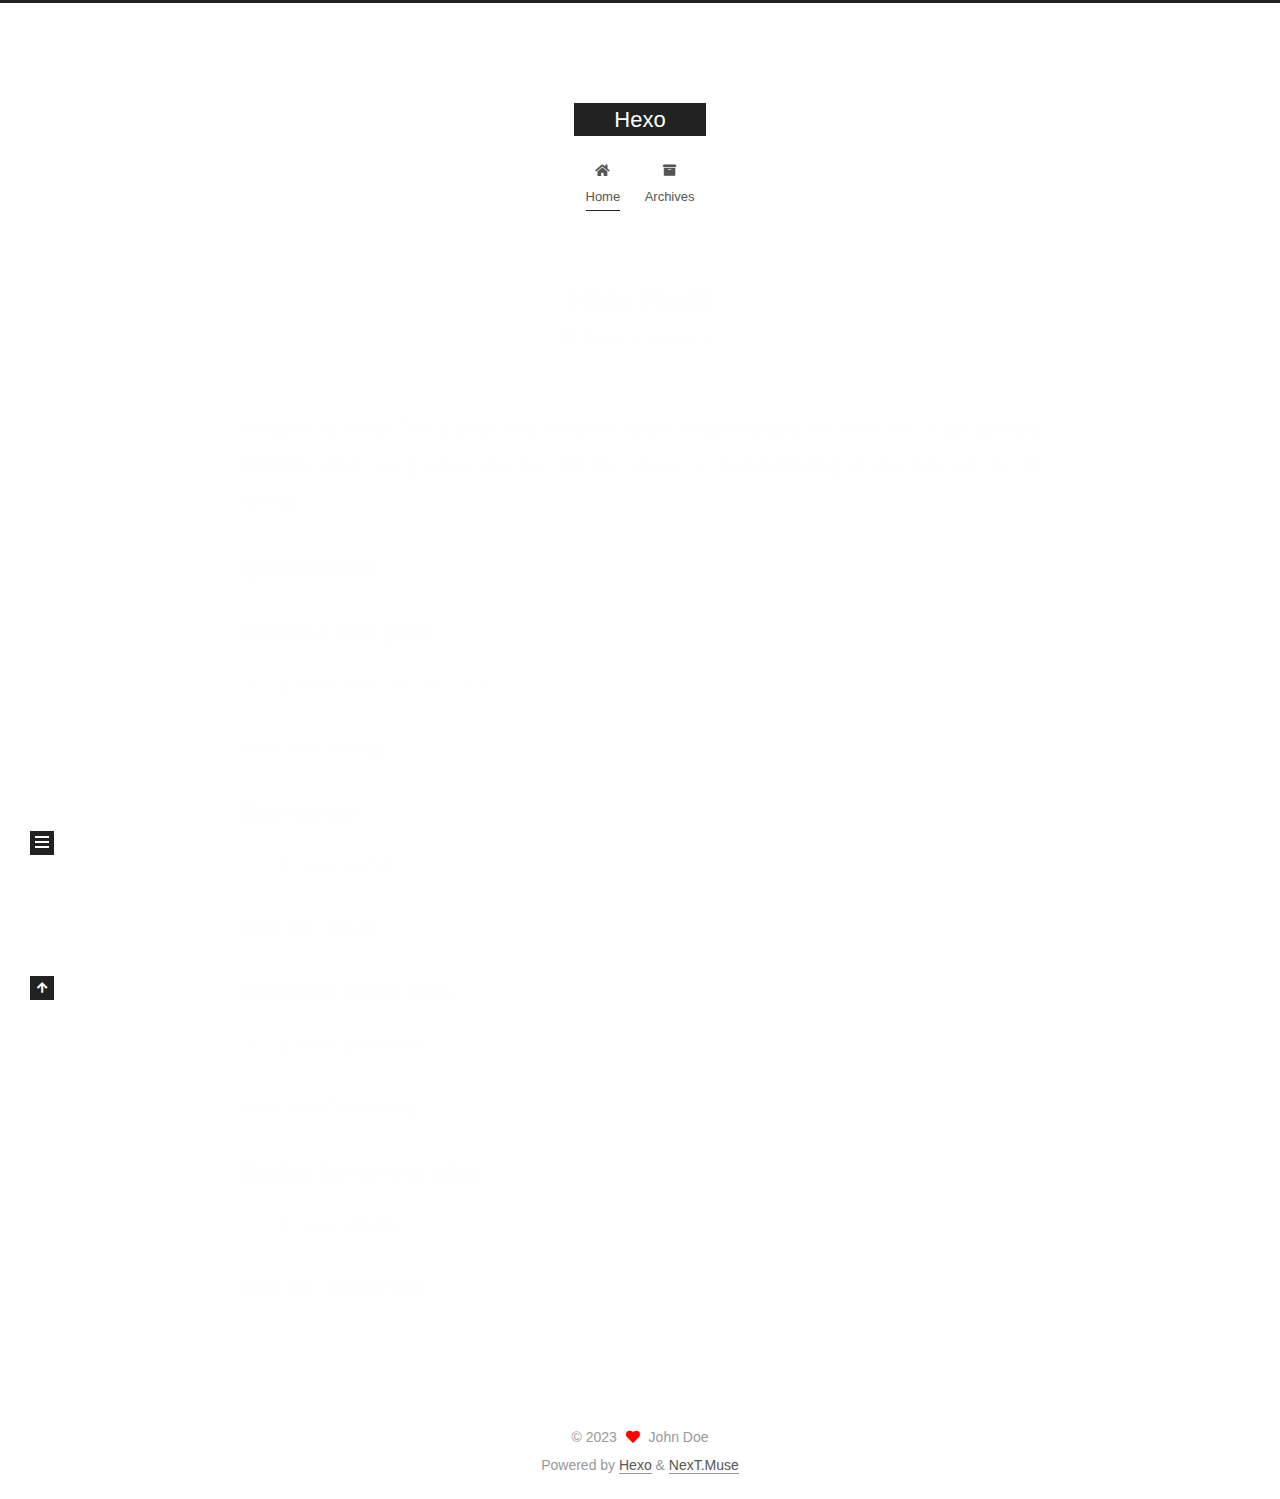
==== index.html @ 2df02759 "Site updated: 2023-06-17 12:23:32" ====
<!DOCTYPE html>
<html lang="en">
<head>
  <meta charset="UTF-8">
<meta name="viewport" content="width=device-width, initial-scale=1, maximum-scale=2">
<meta name="theme-color" content="#222">
<meta name="generator" content="Hexo 6.3.0">
  <link rel="apple-touch-icon" sizes="180x180" href="/images/apple-touch-icon-next.png">
  <link rel="icon" type="image/png" sizes="32x32" href="/images/favicon-32x32-next.png">
  <link rel="icon" type="image/png" sizes="16x16" href="/images/favicon-16x16-next.png">
  <link rel="mask-icon" href="/images/logo.svg" color="#222">

<link rel="stylesheet" href="/css/main.css">


<link rel="stylesheet" href="/lib/font-awesome/css/all.min.css">

<script id="hexo-configurations">
    var NexT = window.NexT || {};
    var CONFIG = {"hostname":"example.com","root":"/","scheme":"Muse","version":"7.8.0","exturl":false,"sidebar":{"position":"left","display":"post","padding":18,"offset":12,"onmobile":false},"copycode":{"enable":false,"show_result":false,"style":null},"back2top":{"enable":true,"sidebar":false,"scrollpercent":false},"bookmark":{"enable":false,"color":"#222","save":"auto"},"fancybox":false,"mediumzoom":false,"lazyload":false,"pangu":false,"comments":{"style":"tabs","active":null,"storage":true,"lazyload":false,"nav":null},"algolia":{"hits":{"per_page":10},"labels":{"input_placeholder":"Search for Posts","hits_empty":"We didn't find any results for the search: ${query}","hits_stats":"${hits} results found in ${time} ms"}},"localsearch":{"enable":false,"trigger":"auto","top_n_per_article":1,"unescape":false,"preload":false},"motion":{"enable":true,"async":false,"transition":{"post_block":"fadeIn","post_header":"slideDownIn","post_body":"slideDownIn","coll_header":"slideLeftIn","sidebar":"slideUpIn"}}};
  </script>

  <meta property="og:type" content="website">
<meta property="og:title" content="Hexo">
<meta property="og:url" content="http://example.com/index.html">
<meta property="og:site_name" content="Hexo">
<meta property="og:locale" content="en_US">
<meta property="article:author" content="John Doe">
<meta name="twitter:card" content="summary">

<link rel="canonical" href="http://example.com/">


<script id="page-configurations">
  // https://hexo.io/docs/variables.html
  CONFIG.page = {
    sidebar: "",
    isHome : true,
    isPost : false,
    lang   : 'en'
  };
</script>

  <title>Hexo</title>
  






  <noscript>
  <style>
  .use-motion .brand,
  .use-motion .menu-item,
  .sidebar-inner,
  .use-motion .post-block,
  .use-motion .pagination,
  .use-motion .comments,
  .use-motion .post-header,
  .use-motion .post-body,
  .use-motion .collection-header { opacity: initial; }

  .use-motion .site-title,
  .use-motion .site-subtitle {
    opacity: initial;
    top: initial;
  }

  .use-motion .logo-line-before i { left: initial; }
  .use-motion .logo-line-after i { right: initial; }
  </style>
</noscript>

</head>

<body itemscope itemtype="http://schema.org/WebPage">
  <div class="container use-motion">
    <div class="headband"></div>

    <header class="header" itemscope itemtype="http://schema.org/WPHeader">
      <div class="header-inner"><div class="site-brand-container">
  <div class="site-nav-toggle">
    <div class="toggle" aria-label="Toggle navigation bar">
      <span class="toggle-line toggle-line-first"></span>
      <span class="toggle-line toggle-line-middle"></span>
      <span class="toggle-line toggle-line-last"></span>
    </div>
  </div>

  <div class="site-meta">

    <a href="/" class="brand" rel="start">
      <span class="logo-line-before"><i></i></span>
      <h1 class="site-title">Hexo</h1>
      <span class="logo-line-after"><i></i></span>
    </a>
  </div>

  <div class="site-nav-right">
    <div class="toggle popup-trigger">
    </div>
  </div>
</div>




<nav class="site-nav">
  <ul id="menu" class="main-menu menu">
        <li class="menu-item menu-item-home">

    <a href="/" rel="section"><i class="fa fa-home fa-fw"></i>Home</a>

  </li>
        <li class="menu-item menu-item-archives">

    <a href="/archives/" rel="section"><i class="fa fa-archive fa-fw"></i>Archives</a>

  </li>
  </ul>
</nav>




</div>
    </header>

    
  <div class="back-to-top">
    <i class="fa fa-arrow-up"></i>
    <span>0%</span>
  </div>


    <main class="main">
      <div class="main-inner">
        <div class="content-wrap">
          

          <div class="content index posts-expand">
            
      
  
  
  <article itemscope itemtype="http://schema.org/Article" class="post-block" lang="en">
    <link itemprop="mainEntityOfPage" href="http://example.com/2023/06/17/hello-world/">

    <span hidden itemprop="author" itemscope itemtype="http://schema.org/Person">
      <meta itemprop="image" content="/images/avatar.gif">
      <meta itemprop="name" content="John Doe">
      <meta itemprop="description" content="">
    </span>

    <span hidden itemprop="publisher" itemscope itemtype="http://schema.org/Organization">
      <meta itemprop="name" content="Hexo">
    </span>
      <header class="post-header">
        <h2 class="post-title" itemprop="name headline">
          
            <a href="/2023/06/17/hello-world/" class="post-title-link" itemprop="url">Hello World</a>
        </h2>

        <div class="post-meta">
            <span class="post-meta-item">
              <span class="post-meta-item-icon">
                <i class="far fa-calendar"></i>
              </span>
              <span class="post-meta-item-text">Posted on</span>

              <time title="Created: 2023-06-17 09:04:02" itemprop="dateCreated datePublished" datetime="2023-06-17T09:04:02+08:00">2023-06-17</time>
            </span>

          

        </div>
      </header>

    
    
    
    <div class="post-body" itemprop="articleBody">

      
          <p>Welcome to <a target="_blank" rel="noopener" href="https://hexo.io/">Hexo</a>! This is your very first post. Check <a target="_blank" rel="noopener" href="https://hexo.io/docs/">documentation</a> for more info. If you get any problems when using Hexo, you can find the answer in <a target="_blank" rel="noopener" href="https://hexo.io/docs/troubleshooting.html">troubleshooting</a> or you can ask me on <a target="_blank" rel="noopener" href="https://github.com/hexojs/hexo/issues">GitHub</a>.</p>
<h2 id="Quick-Start"><a href="#Quick-Start" class="headerlink" title="Quick Start"></a>Quick Start</h2><h3 id="Create-a-new-post"><a href="#Create-a-new-post" class="headerlink" title="Create a new post"></a>Create a new post</h3><figure class="highlight bash"><table><tr><td class="gutter"><pre><span class="line">1</span><br></pre></td><td class="code"><pre><span class="line">$ hexo new <span class="string">&quot;My New Post&quot;</span></span><br></pre></td></tr></table></figure>

<p>More info: <a target="_blank" rel="noopener" href="https://hexo.io/docs/writing.html">Writing</a></p>
<h3 id="Run-server"><a href="#Run-server" class="headerlink" title="Run server"></a>Run server</h3><figure class="highlight bash"><table><tr><td class="gutter"><pre><span class="line">1</span><br></pre></td><td class="code"><pre><span class="line">$ hexo server</span><br></pre></td></tr></table></figure>

<p>More info: <a target="_blank" rel="noopener" href="https://hexo.io/docs/server.html">Server</a></p>
<h3 id="Generate-static-files"><a href="#Generate-static-files" class="headerlink" title="Generate static files"></a>Generate static files</h3><figure class="highlight bash"><table><tr><td class="gutter"><pre><span class="line">1</span><br></pre></td><td class="code"><pre><span class="line">$ hexo generate</span><br></pre></td></tr></table></figure>

<p>More info: <a target="_blank" rel="noopener" href="https://hexo.io/docs/generating.html">Generating</a></p>
<h3 id="Deploy-to-remote-sites"><a href="#Deploy-to-remote-sites" class="headerlink" title="Deploy to remote sites"></a>Deploy to remote sites</h3><figure class="highlight bash"><table><tr><td class="gutter"><pre><span class="line">1</span><br></pre></td><td class="code"><pre><span class="line">$ hexo deploy</span><br></pre></td></tr></table></figure>

<p>More info: <a target="_blank" rel="noopener" href="https://hexo.io/docs/one-command-deployment.html">Deployment</a></p>

      
    </div>

    
    
    
      <footer class="post-footer">
        <div class="post-eof"></div>
      </footer>
  </article>
  
  
  


  



          </div>
          

<script>
  window.addEventListener('tabs:register', () => {
    let { activeClass } = CONFIG.comments;
    if (CONFIG.comments.storage) {
      activeClass = localStorage.getItem('comments_active') || activeClass;
    }
    if (activeClass) {
      let activeTab = document.querySelector(`a[href="#comment-${activeClass}"]`);
      if (activeTab) {
        activeTab.click();
      }
    }
  });
  if (CONFIG.comments.storage) {
    window.addEventListener('tabs:click', event => {
      if (!event.target.matches('.tabs-comment .tab-content .tab-pane')) return;
      let commentClass = event.target.classList[1];
      localStorage.setItem('comments_active', commentClass);
    });
  }
</script>

        </div>
          
  
  <div class="toggle sidebar-toggle">
    <span class="toggle-line toggle-line-first"></span>
    <span class="toggle-line toggle-line-middle"></span>
    <span class="toggle-line toggle-line-last"></span>
  </div>

  <aside class="sidebar">
    <div class="sidebar-inner">

      <ul class="sidebar-nav motion-element">
        <li class="sidebar-nav-toc">
          Table of Contents
        </li>
        <li class="sidebar-nav-overview">
          Overview
        </li>
      </ul>

      <!--noindex-->
      <div class="post-toc-wrap sidebar-panel">
      </div>
      <!--/noindex-->

      <div class="site-overview-wrap sidebar-panel">
        <div class="site-author motion-element" itemprop="author" itemscope itemtype="http://schema.org/Person">
  <p class="site-author-name" itemprop="name">John Doe</p>
  <div class="site-description" itemprop="description"></div>
</div>
<div class="site-state-wrap motion-element">
  <nav class="site-state">
      <div class="site-state-item site-state-posts">
          <a href="/archives/">
        
          <span class="site-state-item-count">1</span>
          <span class="site-state-item-name">posts</span>
        </a>
      </div>
  </nav>
</div>



      </div>

    </div>
  </aside>
  <div id="sidebar-dimmer"></div>


      </div>
    </main>

    <footer class="footer">
      <div class="footer-inner">
        

        

<div class="copyright">
  
  &copy; 
  <span itemprop="copyrightYear">2023</span>
  <span class="with-love">
    <i class="fa fa-heart"></i>
  </span>
  <span class="author" itemprop="copyrightHolder">John Doe</span>
</div>
  <div class="powered-by">Powered by <a href="https://hexo.io/" class="theme-link" rel="noopener" target="_blank">Hexo</a> & <a href="https://muse.theme-next.org/" class="theme-link" rel="noopener" target="_blank">NexT.Muse</a>
  </div>

        








      </div>
    </footer>
  </div>

  
  <script src="/lib/anime.min.js"></script>
  <script src="/lib/velocity/velocity.min.js"></script>
  <script src="/lib/velocity/velocity.ui.min.js"></script>

<script src="/js/utils.js"></script>

<script src="/js/motion.js"></script>


<script src="/js/schemes/muse.js"></script>


<script src="/js/next-boot.js"></script>




  















  

  

</body>
</html>
---- css/main.css ----
:root {
  --body-bg-color: #fff;
  --content-bg-color: #fff;
  --card-bg-color: #f5f5f5;
  --text-color: #555;
  --blockquote-color: #666;
  --link-color: #555;
  --link-hover-color: #222;
  --brand-color: #fff;
  --brand-hover-color: #fff;
  --table-row-odd-bg-color: #f9f9f9;
  --table-row-hover-bg-color: #f5f5f5;
  --menu-item-bg-color: #f5f5f5;
  --btn-default-bg: #222;
  --btn-default-color: #fff;
  --btn-default-border-color: #222;
  --btn-default-hover-bg: #fff;
  --btn-default-hover-color: #222;
  --btn-default-hover-border-color: #222;
}
html {
  line-height: 1.15; /* 1 */
  -webkit-text-size-adjust: 100%; /* 2 */
}
body {
  margin: 0;
}
main {
  display: block;
}
h1 {
  font-size: 2em;
  margin: 0.67em 0;
}
hr {
  box-sizing: content-box; /* 1 */
  height: 0; /* 1 */
  overflow: visible; /* 2 */
}
pre {
  font-family: monospace, monospace; /* 1 */
  font-size: 1em; /* 2 */
}
a {
  background: transparent;
}
abbr[title] {
  border-bottom: none; /* 1 */
  text-decoration: underline; /* 2 */
  text-decoration: underline dotted; /* 2 */
}
b,
strong {
  font-weight: bolder;
}
code,
kbd,
samp {
  font-family: monospace, monospace; /* 1 */
  font-size: 1em; /* 2 */
}
small {
  font-size: 80%;
}
sub,
sup {
  font-size: 75%;
  line-height: 0;
  position: relative;
  vertical-align: baseline;
}
sub {
  bottom: -0.25em;
}
sup {
  top: -0.5em;
}
img {
  border-style: none;
}
button,
input,
optgroup,
select,
textarea {
  font-family: inherit; /* 1 */
  font-size: 100%; /* 1 */
  line-height: 1.15; /* 1 */
  margin: 0; /* 2 */
}
button,
input {
/* 1 */
  overflow: visible;
}
button,
select {
/* 1 */
  text-transform: none;
}
button,
[type='button'],
[type='reset'],
[type='submit'] {
  -webkit-appearance: button;
}
button::-moz-focus-inner,
[type='button']::-moz-focus-inner,
[type='reset']::-moz-focus-inner,
[type='submit']::-moz-focus-inner {
  border-style: none;
  padding: 0;
}
button:-moz-focusring,
[type='button']:-moz-focusring,
[type='reset']:-moz-focusring,
[type='submit']:-moz-focusring {
  outline: 1px dotted ButtonText;
}
fieldset {
  padding: 0.35em 0.75em 0.625em;
}
legend {
  box-sizing: border-box; /* 1 */
  color: inherit; /* 2 */
  display: table; /* 1 */
  max-width: 100%; /* 1 */
  padding: 0; /* 3 */
  white-space: normal; /* 1 */
}
progress {
  vertical-align: baseline;
}
textarea {
  overflow: auto;
}
[type='checkbox'],
[type='radio'] {
  box-sizing: border-box; /* 1 */
  padding: 0; /* 2 */
}
[type='number']::-webkit-inner-spin-button,
[type='number']::-webkit-outer-spin-button {
  height: auto;
}
[type='search'] {
  outline-offset: -2px; /* 2 */
  -webkit-appearance: textfield; /* 1 */
}
[type='search']::-webkit-search-decoration {
  -webkit-appearance: none;
}
::-webkit-file-upload-button {
  font: inherit; /* 2 */
  -webkit-appearance: button; /* 1 */
}
details {
  display: block;
}
summary {
  display: list-item;
}
template {
  display: none;
}
[hidden] {
  display: none;
}
::selection {
  background: #262a30;
  color: #eee;
}
html,
body {
  height: 100%;
}
body {
  background: var(--body-bg-color);
  color: var(--text-color);
  font-family: 'Lato', "PingFang SC", "Microsoft YaHei", sans-serif;
  font-size: 1em;
  line-height: 2;
}
@media (max-width: 991px) {
  body {
    padding-left: 0 !important;
    padding-right: 0 !important;
  }
}
h1,
h2,
h3,
h4,
h5,
h6 {
  font-family: 'Lato', "PingFang SC", "Microsoft YaHei", sans-serif;
  font-weight: bold;
  line-height: 1.5;
  margin: 20px 0 15px;
}
h1 {
  font-size: 1.5em;
}
h2 {
  font-size: 1.375em;
}
h3 {
  font-size: 1.25em;
}
h4 {
  font-size: 1.125em;
}
h5 {
  font-size: 1em;
}
h6 {
  font-size: 0.875em;
}
p {
  margin: 0 0 20px 0;
}
a,
span.exturl {
  border-bottom: 1px solid #999;
  color: var(--link-color);
  outline: 0;
  text-decoration: none;
  overflow-wrap: break-word;
  word-wrap: break-word;
  cursor: pointer;
}
a:hover,
span.exturl:hover {
  border-bottom-color: var(--link-hover-color);
  color: var(--link-hover-color);
}
iframe,
img,
video {
  display: block;
  margin-left: auto;
  margin-right: auto;
  max-width: 100%;
}
hr {
  background-image: repeating-linear-gradient(-45deg, #ddd, #ddd 4px, transparent 4px, transparent 8px);
  border: 0;
  height: 3px;
  margin: 40px 0;
}
blockquote {
  border-left: 4px solid #ddd;
  color: var(--blockquote-color);
  margin: 0;
  padding: 0 15px;
}
blockquote cite::before {
  content: '-';
  padding: 0 5px;
}
dt {
  font-weight: bold;
}
dd {
  margin: 0;
  padding: 0;
}
kbd {
  background-color: #f5f5f5;
  background-image: linear-gradient(#eee, #fff, #eee);
  border: 1px solid #ccc;
  border-radius: 0.2em;
  box-shadow: 0.1em 0.1em 0.2em rgba(0,0,0,0.1);
  color: #555;
  font-family: inherit;
  padding: 0.1em 0.3em;
  white-space: nowrap;
}
.table-container {
  overflow: auto;
}
table {
  border-collapse: collapse;
  border-spacing: 0;
  font-size: 0.875em;
  margin: 0 0 20px 0;
  width: 100%;
}
tbody tr:nth-of-type(odd) {
  background: var(--table-row-odd-bg-color);
}
tbody tr:hover {
  background: var(--table-row-hover-bg-color);
}
caption,
th,
td {
  font-weight: normal;
  padding: 8px;
  vertical-align: middle;
}
th,
td {
  border: 1px solid #ddd;
  border-bottom: 3px solid #ddd;
}
th {
  font-weight: 700;
  padding-bottom: 10px;
}
td {
  border-bottom-width: 1px;
}
.btn {
  background: var(--btn-default-bg);
  border: 2px solid var(--btn-default-border-color);
  border-radius: 0;
  color: var(--btn-default-color);
  display: inline-block;
  font-size: 0.875em;
  line-height: 2;
  padding: 0 20px;
  text-decoration: none;
  transition-property: background-color;
  transition-delay: 0s;
  transition-duration: 0.2s;
  transition-timing-function: ease-in-out;
}
.btn:hover {
  background: var(--btn-default-hover-bg);
  border-color: var(--btn-default-hover-border-color);
  color: var(--btn-default-hover-color);
}
.btn + .btn {
  margin: 0 0 8px 8px;
}
.btn .fa-fw {
  text-align: left;
  width: 1.285714285714286em;
}
.toggle {
  line-height: 0;
}
.toggle .toggle-line {
  background: #fff;
  display: inline-block;
  height: 2px;
  left: 0;
  position: relative;
  top: 0;
  transition: all 0.4s;
  vertical-align: top;
  width: 100%;
}
.toggle .toggle-line:not(:first-child) {
  margin-top: 3px;
}
.toggle.toggle-arrow .toggle-line-first {
  left: 50%;
  top: 2px;
  transform: rotate(45deg);
  width: 50%;
}
.toggle.toggle-arrow .toggle-line-middle {
  left: 2px;
  width: 90%;
}
.toggle.toggle-arrow .toggle-line-last {
  left: 50%;
  top: -2px;
  transform: rotate(-45deg);
  width: 50%;
}
.toggle.toggle-close .toggle-line-first {
  transform: rotate(-45deg);
  top: 5px;
}
.toggle.toggle-close .toggle-line-middle {
  opacity: 0;
}
.toggle.toggle-close .toggle-line-last {
  transform: rotate(45deg);
  top: -5px;
}
.highlight,
pre {
  background: #f7f7f7;
  color: #4d4d4c;
  line-height: 1.6;
  margin: 0 auto 20px;
}
pre,
code {
  font-family: consolas, Menlo, monospace, "PingFang SC", "Microsoft YaHei";
}
code {
  background: #eee;
  border-radius: 3px;
  color: #555;
  padding: 2px 4px;
  overflow-wrap: break-word;
  word-wrap: break-word;
}
.highlight *::selection {
  background: #d6d6d6;
}
.highlight pre {
  border: 0;
  margin: 0;
  padding: 10px 0;
}
.highlight table {
  border: 0;
  margin: 0;
  width: auto;
}
.highlight td {
  border: 0;
  padding: 0;
}
.highlight figcaption {
  background: #eff2f3;
  color: #4d4d4c;
  display: flex;
  font-size: 0.875em;
  justify-content: space-between;
  line-height: 1.2;
  padding: 0.5em;
}
.highlight figcaption a {
  color: #4d4d4c;
}
.highlight figcaption a:hover {
  border-bottom-color: #4d4d4c;
}
.highlight .gutter {
  -moz-user-select: none;
  -ms-user-select: none;
  -webkit-user-select: none;
  user-select: none;
}
.highlight .gutter pre {
  background: #eff2f3;
  color: #869194;
  padding-left: 10px;
  padding-right: 10px;
  text-align: right;
}
.highlight .code pre {
  background: #f7f7f7;
  padding-left: 10px;
  width: 100%;
}
.gist table {
  width: auto;
}
.gist table td {
  border: 0;
}
pre {
  overflow: auto;
  padding: 10px;
}
pre code {
  background: none;
  color: #4d4d4c;
  font-size: 0.875em;
  padding: 0;
  text-shadow: none;
}
pre .deletion {
  background: #fdd;
}
pre .addition {
  background: #dfd;
}
pre .meta {
  color: #eab700;
  -moz-user-select: none;
  -ms-user-select: none;
  -webkit-user-select: none;
  user-select: none;
}
pre .comment {
  color: #8e908c;
}
pre .variable,
pre .attribute,
pre .tag,
pre .name,
pre .regexp,
pre .ruby .constant,
pre .xml .tag .title,
pre .xml .pi,
pre .xml .doctype,
pre .html .doctype,
pre .css .id,
pre .css .class,
pre .css .pseudo {
  color: #c82829;
}
pre .number,
pre .preprocessor,
pre .built_in,
pre .builtin-name,
pre .literal,
pre .params,
pre .constant,
pre .command {
  color: #f5871f;
}
pre .ruby .class .title,
pre .css .rules .attribute,
pre .string,
pre .symbol,
pre .value,
pre .inheritance,
pre .header,
pre .ruby .symbol,
pre .xml .cdata,
pre .special,
pre .formula {
  color: #718c00;
}
pre .title,
pre .css .hexcolor {
  color: #3e999f;
}
pre .function,
pre .python .decorator,
pre .python .title,
pre .ruby .function .title,
pre .ruby .title .keyword,
pre .perl .sub,
pre .javascript .title,
pre .coffeescript .title {
  color: #4271ae;
}
pre .keyword,
pre .javascript .function {
  color: #8959a8;
}
.blockquote-center {
  border-left: none;
  margin: 40px 0;
  padding: 0;
  position: relative;
  text-align: center;
}
.blockquote-center .fa {
  display: block;
  opacity: 0.6;
  position: absolute;
  width: 100%;
}
.blockquote-center .fa-quote-left {
  border-top: 1px solid #ccc;
  text-align: left;
  top: -20px;
}
.blockquote-center .fa-quote-right {
  border-bottom: 1px solid #ccc;
  text-align: right;
  bottom: -20px;
}
.blockquote-center p,
.blockquote-center div {
  text-align: center;
}
.post-body .group-picture img {
  margin: 0 auto;
  padding: 0 3px;
}
.group-picture-row {
  margin-bottom: 6px;
  overflow: hidden;
}
.group-picture-column {
  float: left;
  margin-bottom: 10px;
}
.post-body .label {
  color: #555;
  display: inline;
  padding: 0 2px;
}
.post-body .label.default {
  background: #f0f0f0;
}
.post-body .label.primary {
  background: #efe6f7;
}
.post-body .label.info {
  background: #e5f2f8;
}
.post-body .label.success {
  background: #e7f4e9;
}
.post-body .label.warning {
  background: #fcf6e1;
}
.post-body .label.danger {
  background: #fae8eb;
}
.post-body .tabs {
  margin-bottom: 20px;
}
.post-body .tabs,
.tabs-comment {
  display: block;
  padding-top: 10px;
  position: relative;
}
.post-body .tabs ul.nav-tabs,
.tabs-comment ul.nav-tabs {
  display: flex;
  flex-wrap: wrap;
  margin: 0;
  margin-bottom: -1px;
  padding: 0;
}
@media (max-width: 413px) {
  .post-body .tabs ul.nav-tabs,
  .tabs-comment ul.nav-tabs {
    display: block;
    margin-bottom: 5px;
  }
}
.post-body .tabs ul.nav-tabs li.tab,
.tabs-comment ul.nav-tabs li.tab {
  border-bottom: 1px solid #ddd;
  border-left: 1px solid transparent;
  border-right: 1px solid transparent;
  border-top: 3px solid transparent;
  flex-grow: 1;
  list-style-type: none;
  border-radius: 0 0 0 0;
}
@media (max-width: 413px) {
  .post-body .tabs ul.nav-tabs li.tab,
  .tabs-comment ul.nav-tabs li.tab {
    border-bottom: 1px solid transparent;
    border-left: 3px solid transparent;
    border-right: 1px solid transparent;
    border-top: 1px solid transparent;
  }
}
@media (max-width: 413px) {
  .post-body .tabs ul.nav-tabs li.tab,
  .tabs-comment ul.nav-tabs li.tab {
    border-radius: 0;
  }
}
.post-body .tabs ul.nav-tabs li.tab a,
.tabs-comment ul.nav-tabs li.tab a {
  border-bottom: initial;
  display: block;
  line-height: 1.8;
  outline: 0;
  padding: 0.25em 0.75em;
  text-align: center;
  transition-delay: 0s;
  transition-duration: 0.2s;
  transition-timing-function: ease-out;
}
.post-body .tabs ul.nav-tabs li.tab a i,
.tabs-comment ul.nav-tabs li.tab a i {
  width: 1.285714285714286em;
}
.post-body .tabs ul.nav-tabs li.tab.active,
.tabs-comment ul.nav-tabs li.tab.active {
  border-bottom: 1px solid transparent;
  border-left: 1px solid #ddd;
  border-right: 1px solid #ddd;
  border-top: 3px solid #fc6423;
}
@media (max-width: 413px) {
  .post-body .tabs ul.nav-tabs li.tab.active,
  .tabs-comment ul.nav-tabs li.tab.active {
    border-bottom: 1px solid #ddd;
    border-left: 3px solid #fc6423;
    border-right: 1px solid #ddd;
    border-top: 1px solid #ddd;
  }
}
.post-body .tabs ul.nav-tabs li.tab.active a,
.tabs-comment ul.nav-tabs li.tab.active a {
  color: var(--link-color);
  cursor: default;
}
.post-body .tabs .tab-content .tab-pane,
.tabs-comment .tab-content .tab-pane {
  border: 1px solid #ddd;
  border-top: 0;
  padding: 20px 20px 0 20px;
  border-radius: 0;
}
.post-body .tabs .tab-content .tab-pane:not(.active),
.tabs-comment .tab-content .tab-pane:not(.active) {
  display: none;
}
.post-body .tabs .tab-content .tab-pane.active,
.tabs-comment .tab-content .tab-pane.active {
  display: block;
}
.post-body .tabs .tab-content .tab-pane.active:nth-of-type(1),
.tabs-comment .tab-content .tab-pane.active:nth-of-type(1) {
  border-radius: 0 0 0 0;
}
@media (max-width: 413px) {
  .post-body .tabs .tab-content .tab-pane.active:nth-of-type(1),
  .tabs-comment .tab-content .tab-pane.active:nth-of-type(1) {
    border-radius: 0;
  }
}
.post-body .note {
  border-radius: 3px;
  margin-bottom: 20px;
  padding: 1em;
  position: relative;
  border: 1px solid #eee;
  border-left-width: 5px;
}
.post-body .note h2,
.post-body .note h3,
.post-body .note h4,
.post-body .note h5,
.post-body .note h6 {
  margin-top: 0;
  border-bottom: initial;
  margin-bottom: 0;
  padding-top: 0;
}
.post-body .note p:first-child,
.post-body .note ul:first-child,
.post-body .note ol:first-child,
.post-body .note table:first-child,
.post-body .note pre:first-child,
.post-body .note blockquote:first-child,
.post-body .note img:first-child {
  margin-top: 0;
}
.post-body .note p:last-child,
.post-body .note ul:last-child,
.post-body .note ol:last-child,
.post-body .note table:last-child,
.post-body .note pre:last-child,
.post-body .note blockquote:last-child,
.post-body .note img:last-child {
  margin-bottom: 0;
}
.post-body .note.default {
  border-left-color: #777;
}
.post-body .note.default h2,
.post-body .note.default h3,
.post-body .note.default h4,
.post-body .note.default h5,
.post-body .note.default h6 {
  color: #777;
}
.post-body .note.primary {
  border-left-color: #6f42c1;
}
.post-body .note.primary h2,
.post-body .note.primary h3,
.post-body .note.primary h4,
.post-body .note.primary h5,
.post-body .note.primary h6 {
  color: #6f42c1;
}
.post-body .note.info {
  border-left-color: #428bca;
}
.post-body .note.info h2,
.post-body .note.info h3,
.post-body .note.info h4,
.post-body .note.info h5,
.post-body .note.info h6 {
  color: #428bca;
}
.post-body .note.success {
  border-left-color: #5cb85c;
}
.post-body .note.success h2,
.post-body .note.success h3,
.post-body .note.success h4,
.post-body .note.success h5,
.post-body .note.success h6 {
  color: #5cb85c;
}
.post-body .note.warning {
  border-left-color: #f0ad4e;
}
.post-body .note.warning h2,
.post-body .note.warning h3,
.post-body .note.warning h4,
.post-body .note.warning h5,
.post-body .note.warning h6 {
  color: #f0ad4e;
}
.post-body .note.danger {
  border-left-color: #d9534f;
}
.post-body .note.danger h2,
.post-body .note.danger h3,
.post-body .note.danger h4,
.post-body .note.danger h5,
.post-body .note.danger h6 {
  color: #d9534f;
}
.pagination .prev,
.pagination .next,
.pagination .page-number,
.pagination .space {
  display: inline-block;
  margin: 0 10px;
  padding: 0 11px;
  position: relative;
  top: -1px;
}
@media (max-width: 767px) {
  .pagination .prev,
  .pagination .next,
  .pagination .page-number,
  .pagination .space {
    margin: 0 5px;
  }
}
.pagination {
  border-top: 1px solid #eee;
  margin: 120px 0 0;
  text-align: center;
}
.pagination .prev,
.pagination .next,
.pagination .page-number {
  border-bottom: 0;
  border-top: 1px solid #eee;
  transition-property: border-color;
  transition-delay: 0s;
  transition-duration: 0.2s;
  transition-timing-function: ease-in-out;
}
.pagination .prev:hover,
.pagination .next:hover,
.pagination .page-number:hover {
  border-top-color: #222;
}
.pagination .space {
  margin: 0;
  padding: 0;
}
.pagination .prev {
  margin-left: 0;
}
.pagination .next {
  margin-right: 0;
}
.pagination .page-number.current {
  background: #ccc;
  border-top-color: #ccc;
  color: #fff;
}
@media (max-width: 767px) {
  .pagination {
    border-top: none;
  }
  .pagination .prev,
  .pagination .next,
  .pagination .page-number {
    border-bottom: 1px solid #eee;
    border-top: 0;
    margin-bottom: 10px;
    padding: 0 10px;
  }
  .pagination .prev:hover,
  .pagination .next:hover,
  .pagination .page-number:hover {
    border-bottom-color: #222;
  }
}
.comments {
  margin-top: 60px;
  overflow: hidden;
}
.comment-button-group {
  display: flex;
  flex-wrap: wrap-reverse;
  justify-content: center;
  margin: 1em 0;
}
.comment-button-group .comment-button {
  margin: 0.1em 0.2em;
}
.comment-button-group .comment-button.active {
  background: var(--btn-default-hover-bg);
  border-color: var(--btn-default-hover-border-color);
  color: var(--btn-default-hover-color);
}
.comment-position {
  display: none;
}
.comment-position.active {
  display: block;
}
.tabs-comment {
  background: var(--content-bg-color);
  margin-top: 4em;
  padding-top: 0;
}
.tabs-comment .comments {
  border: 0;
  box-shadow: none;
  margin-top: 0;
  padding-top: 0;
}
.container {
  min-height: 100%;
  position: relative;
}
.main-inner {
  margin: 0 auto;
  width: 700px;
}
@media (min-width: 1200px) {
  .main-inner {
    width: 800px;
  }
}
@media (min-width: 1600px) {
  .main-inner {
    width: 900px;
  }
}
@media (max-width: 767px) {
  .content-wrap {
    padding: 0 20px;
  }
}
.header {
  background: transparent;
}
.header-inner {
  margin: 0 auto;
  width: 700px;
}
@media (min-width: 1200px) {
  .header-inner {
    width: 800px;
  }
}
@media (min-width: 1600px) {
  .header-inner {
    width: 900px;
  }
}
.site-brand-container {
  display: flex;
  flex-shrink: 0;
  padding: 0 10px;
}
.headband {
  background: #222;
  height: 3px;
}
.site-meta {
  flex-grow: 1;
  text-align: center;
}
@media (max-width: 767px) {
  .site-meta {
    text-align: center;
  }
}
.brand {
  border-bottom: none;
  color: var(--brand-color);
  display: inline-block;
  line-height: 1.375em;
  padding: 0 40px;
  position: relative;
}
.brand:hover {
  color: var(--brand-hover-color);
}
.site-title {
  font-family: 'Lato', "PingFang SC", "Microsoft YaHei", sans-serif;
  font-size: 1.375em;
  font-weight: normal;
  margin: 0;
}
.site-subtitle {
  color: #999;
  font-size: 0.8125em;
  margin: 10px 0;
}
.use-motion .brand {
  opacity: 0;
}
.use-motion .site-title,
.use-motion .site-subtitle,
.use-motion .custom-logo-image {
  opacity: 0;
  position: relative;
  top: -10px;
}
.site-nav-toggle,
.site-nav-right {
  display: none;
}
@media (max-width: 767px) {
  .site-nav-toggle,
  .site-nav-right {
    display: flex;
    flex-direction: column;
    justify-content: center;
  }
}
.site-nav-toggle .toggle,
.site-nav-right .toggle {
  color: var(--text-color);
  padding: 10px;
  width: 22px;
}
.site-nav-toggle .toggle .toggle-line,
.site-nav-right .toggle .toggle-line {
  background: var(--text-color);
  border-radius: 1px;
}
.site-nav {
  display: block;
}
@media (max-width: 767px) {
  .site-nav {
    clear: both;
    display: none;
  }
}
.site-nav.site-nav-on {
  display: block;
}
.menu {
  margin-top: 20px;
  padding-left: 0;
  text-align: center;
}
.menu-item {
  display: inline-block;
  list-style: none;
  margin: 0 10px;
}
@media (max-width: 767px) {
  .menu-item {
    display: block;
    margin-top: 10px;
  }
  .menu-item.menu-item-search {
    display: none;
  }
}
.menu-item a,
.menu-item span.exturl {
  border-bottom: 0;
  display: block;
  font-size: 0.8125em;
  transition-property: border-color;
  transition-delay: 0s;
  transition-duration: 0.2s;
  transition-timing-function: ease-in-out;
}
@media (hover: none) {
  .menu-item a:hover,
  .menu-item span.exturl:hover {
    border-bottom-color: transparent !important;
  }
}
.menu-item .fa,
.menu-item .fab,
.menu-item .far,
.menu-item .fas {
  margin-right: 8px;
}
.menu-item .badge {
  display: inline-block;
  font-weight: bold;
  line-height: 1;
  margin-left: 0.35em;
  margin-top: 0.35em;
  text-align: center;
  white-space: nowrap;
}
@media (max-width: 767px) {
  .menu-item .badge {
    float: right;
    margin-left: 0;
  }
}
.menu-item-active a,
.menu .menu-item a:hover,
.menu .menu-item span.exturl:hover {
  background: var(--menu-item-bg-color);
}
.use-motion .menu-item {
  opacity: 0;
}
.sidebar {
  background: #222;
  bottom: 0;
  box-shadow: inset 0 2px 6px #000;
  position: fixed;
  top: 0;
}
@media (max-width: 991px) {
  .sidebar {
    display: none;
  }
}
.sidebar-inner {
  color: #999;
  padding: 18px 10px;
  text-align: center;
}
.cc-license {
  margin-top: 10px;
  text-align: center;
}
.cc-license .cc-opacity {
  border-bottom: none;
  opacity: 0.7;
}
.cc-license .cc-opacity:hover {
  opacity: 0.9;
}
.cc-license img {
  display: inline-block;
}
.site-author-image {
  border: 2px solid #333;
  display: block;
  margin: 0 auto;
  max-width: 96px;
  padding: 2px;
}
.site-author-name {
  color: #f5f5f5;
  font-weight: normal;
  margin: 5px 0 0;
  text-align: center;
}
.site-description {
  color: #999;
  font-size: 1em;
  margin-top: 5px;
  text-align: center;
}
.links-of-author {
  margin-top: 15px;
}
.links-of-author a,
.links-of-author span.exturl {
  border-bottom-color: #555;
  display: inline-block;
  font-size: 0.8125em;
  margin-bottom: 10px;
  margin-right: 10px;
  vertical-align: middle;
}
.links-of-author a::before,
.links-of-author span.exturl::before {
  background: #ffff59;
  border-radius: 50%;
  content: ' ';
  display: inline-block;
  height: 4px;
  margin-right: 3px;
  vertical-align: middle;
  width: 4px;
}
.sidebar-button {
  margin-top: 15px;
}
.sidebar-button a {
  border: 1px solid #fc6423;
  border-radius: 4px;
  color: #fc6423;
  display: inline-block;
  padding: 0 15px;
}
.sidebar-button a .fa,
.sidebar-button a .fab,
.sidebar-button a .far,
.sidebar-button a .fas {
  margin-right: 5px;
}
.sidebar-button a:hover {
  background: #fc6423;
  border: 1px solid #fc6423;
  color: #fff;
}
.sidebar-button a:hover .fa,
.sidebar-button a:hover .fab,
.sidebar-button a:hover .far,
.sidebar-button a:hover .fas {
  color: #fff;
}
.links-of-blogroll {
  font-size: 0.8125em;
  margin-top: 10px;
}
.links-of-blogroll-title {
  font-size: 0.875em;
  font-weight: 600;
  margin-top: 0;
}
.links-of-blogroll-list {
  list-style: none;
  margin: 0;
  padding: 0;
}
#sidebar-dimmer {
  display: none;
}
@media (max-width: 767px) {
  #sidebar-dimmer {
    background: #000;
    display: block;
    height: 100%;
    left: 100%;
    opacity: 0;
    position: fixed;
    top: 0;
    width: 100%;
    z-index: 1100;
  }
  .sidebar-active + #sidebar-dimmer {
    opacity: 0.7;
    transform: translateX(-100%);
    transition: opacity 0.5s;
  }
}
.sidebar-nav {
  margin: 0;
  padding-bottom: 20px;
  padding-left: 0;
}
.sidebar-nav li {
  border-bottom: 1px solid transparent;
  color: #666;
  cursor: pointer;
  display: inline-block;
  font-size: 0.875em;
}
.sidebar-nav li.sidebar-nav-overview {
  margin-left: 10px;
}
.sidebar-nav li:hover {
  color: #f5f5f5;
}
.sidebar-nav .sidebar-nav-active {
  border-bottom-color: #87daff;
  color: #87daff;
}
.sidebar-nav .sidebar-nav-active:hover {
  color: #87daff;
}
.sidebar-panel {
  display: none;
  overflow-x: hidden;
  overflow-y: auto;
}
.sidebar-panel-active {
  display: block;
}
.sidebar-toggle {
  background: #222;
  bottom: 45px;
  cursor: pointer;
  height: 14px;
  left: 30px;
  padding: 5px;
  position: fixed;
  width: 14px;
  z-index: 1300;
}
@media (max-width: 991px) {
  .sidebar-toggle {
    left: 20px;
    opacity: 0.8;
    display: none;
  }
}
.sidebar-toggle:hover .toggle-line {
  background: #87daff;
}
.post-toc {
  font-size: 0.875em;
}
.post-toc ol {
  list-style: none;
  margin: 0;
  padding: 0 2px 5px 10px;
  text-align: left;
}
.post-toc ol > ol {
  padding-left: 0;
}
.post-toc ol a {
  transition-property: all;
  transition-delay: 0s;
  transition-duration: 0.2s;
  transition-timing-function: ease-in-out;
}
.post-toc .nav-item {
  line-height: 1.8;
  overflow: hidden;
  text-overflow: ellipsis;
  white-space: nowrap;
}
.post-toc .nav .nav-child {
  display: none;
}
.post-toc .nav .active > .nav-child {
  display: block;
}
.post-toc .nav .active-current > .nav-child {
  display: block;
}
.post-toc .nav .active-current > .nav-child > .nav-item {
  display: block;
}
.post-toc .nav .active > a {
  border-bottom-color: #87daff;
  color: #87daff;
}
.post-toc .nav .active-current > a {
  color: #87daff;
}
.post-toc .nav .active-current > a:hover {
  color: #87daff;
}
.site-state {
  display: flex;
  justify-content: center;
  line-height: 1.4;
  margin-top: 10px;
  overflow: hidden;
  text-align: center;
  white-space: nowrap;
}
.site-state-item {
  padding: 0 15px;
}
.site-state-item:not(:first-child) {
  border-left: 1px solid #333;
}
.site-state-item a {
  border-bottom: none;
}
.site-state-item-count {
  display: block;
  font-size: 1.25em;
  font-weight: 600;
  text-align: center;
}
.site-state-item-name {
  color: inherit;
  font-size: 0.875em;
}
.footer {
  color: #999;
  font-size: 0.875em;
  padding: 20px 0;
}
.footer.footer-fixed {
  bottom: 0;
  left: 0;
  position: absolute;
  right: 0;
}
.footer-inner {
  box-sizing: border-box;
  margin: 0 auto;
  text-align: center;
  width: 700px;
}
@media (min-width: 1200px) {
  .footer-inner {
    width: 800px;
  }
}
@media (min-width: 1600px) {
  .footer-inner {
    width: 900px;
  }
}
.languages {
  display: inline-block;
  font-size: 1.125em;
  position: relative;
}
.languages .lang-select-label span {
  margin: 0 0.5em;
}
.languages .lang-select {
  height: 100%;
  left: 0;
  opacity: 0;
  position: absolute;
  top: 0;
  width: 100%;
}
.with-love {
  color: #ff0000;
  display: inline-block;
  margin: 0 5px;
}
.powered-by,
.theme-info {
  display: inline-block;
}
@-moz-keyframes iconAnimate {
  0%, 100% {
    transform: scale(1);
  }
  10%, 30% {
    transform: scale(0.9);
  }
  20%, 40%, 60%, 80% {
    transform: scale(1.1);
  }
  50%, 70% {
    transform: scale(1.1);
  }
}
@-webkit-keyframes iconAnimate {
  0%, 100% {
    transform: scale(1);
  }
  10%, 30% {
    transform: scale(0.9);
  }
  20%, 40%, 60%, 80% {
    transform: scale(1.1);
  }
  50%, 70% {
    transform: scale(1.1);
  }
}
@-o-keyframes iconAnimate {
  0%, 100% {
    transform: scale(1);
  }
  10%, 30% {
    transform: scale(0.9);
  }
  20%, 40%, 60%, 80% {
    transform: scale(1.1);
  }
  50%, 70% {
    transform: scale(1.1);
  }
}
@keyframes iconAnimate {
  0%, 100% {
    transform: scale(1);
  }
  10%, 30% {
    transform: scale(0.9);
  }
  20%, 40%, 60%, 80% {
    transform: scale(1.1);
  }
  50%, 70% {
    transform: scale(1.1);
  }
}
.back-to-top {
  font-size: 12px;
  text-align: center;
  transition-delay: 0s;
  transition-duration: 0.2s;
  transition-timing-function: ease-in-out;
}
.back-to-top {
  background: #222;
  bottom: -100px;
  box-sizing: border-box;
  color: #fff;
  cursor: pointer;
  left: 30px;
  opacity: 1;
  padding: 0 6px;
  position: fixed;
  transition-property: bottom;
  z-index: 1300;
  width: 24px;
}
.back-to-top span {
  display: none;
}
.back-to-top:hover {
  color: #87daff;
}
.back-to-top.back-to-top-on {
  bottom: 19px;
}
@media (max-width: 991px) {
  .back-to-top {
    left: 20px;
    opacity: 0.8;
  }
}
.post-body {
  font-family: 'Lato', "PingFang SC", "Microsoft YaHei", sans-serif;
  overflow-wrap: break-word;
  word-wrap: break-word;
}
@media (min-width: 1200px) {
  .post-body {
    font-size: 1.125em;
  }
}
.post-body .exturl .fa {
  font-size: 0.875em;
  margin-left: 4px;
}
.post-body .image-caption,
.post-body .figure .caption {
  color: #999;
  font-size: 0.875em;
  font-weight: bold;
  line-height: 1;
  margin: -20px auto 15px;
  text-align: center;
}
.post-sticky-flag {
  display: inline-block;
  transform: rotate(30deg);
}
.post-button {
  margin-top: 40px;
  text-align: center;
}
.use-motion .post-block,
.use-motion .pagination,
.use-motion .comments {
  opacity: 0;
}
.use-motion .post-header {
  opacity: 0;
}
.use-motion .post-body {
  opacity: 0;
}
.use-motion .collection-header {
  opacity: 0;
}
.posts-collapse {
  margin-left: 35px;
  position: relative;
}
@media (max-width: 767px) {
  .posts-collapse {
    margin-left: 0px;
    margin-right: 0px;
  }
}
.posts-collapse .collection-title {
  font-size: 1.125em;
  position: relative;
}
.posts-collapse .collection-title::before {
  background: #999;
  border: 1px solid #fff;
  border-radius: 50%;
  content: ' ';
  height: 10px;
  left: 0;
  margin-left: -6px;
  margin-top: -4px;
  position: absolute;
  top: 50%;
  width: 10px;
}
.posts-collapse .collection-year {
  font-size: 1.5em;
  font-weight: bold;
  margin: 60px 0;
  position: relative;
}
.posts-collapse .collection-year::before {
  background: #bbb;
  border-radius: 50%;
  content: ' ';
  height: 8px;
  left: 0;
  margin-left: -4px;
  margin-top: -4px;
  position: absolute;
  top: 50%;
  width: 8px;
}
.posts-collapse .collection-header {
  display: block;
  margin: 0 0 0 20px;
}
.posts-collapse .collection-header small {
  color: #bbb;
  margin-left: 5px;
}
.posts-collapse .post-header {
  border-bottom: 1px dashed #ccc;
  margin: 30px 0;
  padding-left: 15px;
  position: relative;
  transition-property: border;
  transition-delay: 0s;
  transition-duration: 0.2s;
  transition-timing-function: ease-in-out;
}
.posts-collapse .post-header::before {
  background: #bbb;
  border: 1px solid #fff;
  border-radius: 50%;
  content: ' ';
  height: 6px;
  left: 0;
  margin-left: -4px;
  position: absolute;
  top: 0.75em;
  transition-property: background;
  width: 6px;
  transition-delay: 0s;
  transition-duration: 0.2s;
  transition-timing-function: ease-in-out;
}
.posts-collapse .post-header:hover {
  border-bottom-color: #666;
}
.posts-collapse .post-header:hover::before {
  background: #222;
}
.posts-collapse .post-meta {
  display: inline;
  font-size: 0.75em;
  margin-right: 10px;
}
.posts-collapse .post-title {
  display: inline;
}
.posts-collapse .post-title a,
.posts-collapse .post-title span.exturl {
  border-bottom: none;
  color: var(--link-color);
}
.posts-collapse .post-title .fa-external-link-alt {
  font-size: 0.875em;
  margin-left: 5px;
}
.posts-collapse::before {
  background: #f5f5f5;
  content: ' ';
  height: 100%;
  left: 0;
  margin-left: -2px;
  position: absolute;
  top: 1.25em;
  width: 4px;
}
.post-eof {
  background: #ccc;
  height: 1px;
  margin: 80px auto 60px;
  text-align: center;
  width: 8%;
}
.post-block:last-of-type .post-eof {
  display: none;
}
.content {
  padding-top: 40px;
}
@media (min-width: 992px) {
  .post-body {
    text-align: justify;
  }
}
@media (max-width: 991px) {
  .post-body {
    text-align: justify;
  }
}
.post-body h1,
.post-body h2,
.post-body h3,
.post-body h4,
.post-body h5,
.post-body h6 {
  padding-top: 10px;
}
.post-body h1 .header-anchor,
.post-body h2 .header-anchor,
.post-body h3 .header-anchor,
.post-body h4 .header-anchor,
.post-body h5 .header-anchor,
.post-body h6 .header-anchor {
  border-bottom-style: none;
  color: #ccc;
  float: right;
  margin-left: 10px;
  visibility: hidden;
}
.post-body h1 .header-anchor:hover,
.post-body h2 .header-anchor:hover,
.post-body h3 .header-anchor:hover,
.post-body h4 .header-anchor:hover,
.post-body h5 .header-anchor:hover,
.post-body h6 .header-anchor:hover {
  color: inherit;
}
.post-body h1:hover .header-anchor,
.post-body h2:hover .header-anchor,
.post-body h3:hover .header-anchor,
.post-body h4:hover .header-anchor,
.post-body h5:hover .header-anchor,
.post-body h6:hover .header-anchor {
  visibility: visible;
}
.post-body iframe,
.post-body img,
.post-body video {
  margin-bottom: 20px;
}
.post-body .video-container {
  height: 0;
  margin-bottom: 20px;
  overflow: hidden;
  padding-top: 75%;
  position: relative;
  width: 100%;
}
.post-body .video-container iframe,
.post-body .video-container object,
.post-body .video-container embed {
  height: 100%;
  left: 0;
  margin: 0;
  position: absolute;
  top: 0;
  width: 100%;
}
.post-gallery {
  align-items: center;
  display: grid;
  grid-gap: 10px;
  grid-template-columns: 1fr 1fr 1fr;
  margin-bottom: 20px;
}
@media (max-width: 767px) {
  .post-gallery {
    grid-template-columns: 1fr 1fr;
  }
}
.post-gallery a {
  border: 0;
}
.post-gallery img {
  margin: 0;
}
.posts-expand .post-header {
  font-size: 1.125em;
}
.posts-expand .post-title {
  font-size: 1.5em;
  font-weight: normal;
  margin: initial;
  text-align: center;
  overflow-wrap: break-word;
  word-wrap: break-word;
}
.posts-expand .post-title-link {
  border-bottom: none;
  color: var(--link-color);
  display: inline-block;
  position: relative;
  vertical-align: top;
}
.posts-expand .post-title-link::before {
  background: var(--link-color);
  bottom: 0;
  content: '';
  height: 2px;
  left: 0;
  position: absolute;
  transform: scaleX(0);
  visibility: hidden;
  width: 100%;
  transition-delay: 0s;
  transition-duration: 0.2s;
  transition-timing-function: ease-in-out;
}
.posts-expand .post-title-link:hover::before {
  transform: scaleX(1);
  visibility: visible;
}
.posts-expand .post-title-link .fa-external-link-alt {
  font-size: 0.875em;
  margin-left: 5px;
}
.posts-expand .post-meta {
  color: #999;
  font-family: 'Lato', "PingFang SC", "Microsoft YaHei", sans-serif;
  font-size: 0.75em;
  margin: 3px 0 60px 0;
  text-align: center;
}
.posts-expand .post-meta .post-description {
  font-size: 0.875em;
  margin-top: 2px;
}
.posts-expand .post-meta time {
  border-bottom: 1px dashed #999;
  cursor: pointer;
}
.post-meta .post-meta-item + .post-meta-item::before {
  content: '|';
  margin: 0 0.5em;
}
.post-meta-divider {
  margin: 0 0.5em;
}
.post-meta-item-icon {
  margin-right: 3px;
}
@media (max-width: 991px) {
  .post-meta-item-icon {
    display: inline-block;
  }
}
@media (max-width: 991px) {
  .post-meta-item-text {
    display: none;
  }
}
.post-nav {
  border-top: 1px solid #eee;
  display: flex;
  justify-content: space-between;
  margin-top: 15px;
  padding: 10px 5px 0;
}
.post-nav-item {
  flex: 1;
}
.post-nav-item a {
  border-bottom: none;
  display: block;
  font-size: 0.875em;
  line-height: 1.6;
  position: relative;
}
.post-nav-item a:active {
  top: 2px;
}
.post-nav-item .fa {
  font-size: 0.75em;
}
.post-nav-item:first-child {
  margin-right: 15px;
}
.post-nav-item:first-child .fa {
  margin-right: 5px;
}
.post-nav-item:last-child {
  margin-left: 15px;
  text-align: right;
}
.post-nav-item:last-child .fa {
  margin-left: 5px;
}
.rtl.post-body p,
.rtl.post-body a,
.rtl.post-body h1,
.rtl.post-body h2,
.rtl.post-body h3,
.rtl.post-body h4,
.rtl.post-body h5,
.rtl.post-body h6,
.rtl.post-body li,
.rtl.post-body ul,
.rtl.post-body ol {
  direction: rtl;
  font-family: UKIJ Ekran;
}
.rtl.post-title {
  font-family: UKIJ Ekran;
}
.post-tags {
  margin-top: 40px;
  text-align: center;
}
.post-tags a {
  display: inline-block;
  font-size: 0.8125em;
}
.post-tags a:not(:last-child) {
  margin-right: 10px;
}
.post-widgets {
  border-top: 1px solid #eee;
  margin-top: 15px;
  text-align: center;
}
.wp_rating {
  height: 20px;
  line-height: 20px;
  margin-top: 10px;
  padding-top: 6px;
  text-align: center;
}
.social-like {
  display: flex;
  font-size: 0.875em;
  justify-content: center;
  text-align: center;
}
.reward-container {
  margin: 20px auto;
  padding: 10px 0;
  text-align: center;
  width: 90%;
}
.reward-container button {
  background: transparent;
  border: 1px solid #fc6423;
  border-radius: 0;
  color: #fc6423;
  cursor: pointer;
  line-height: 2;
  outline: 0;
  padding: 0 15px;
  vertical-align: text-top;
}
.reward-container button:hover {
  background: #fc6423;
  border: 1px solid transparent;
  color: #fa9366;
}
#qr {
  padding-top: 20px;
}
#qr a {
  border: 0;
}
#qr img {
  display: inline-block;
  margin: 0.8em 2em 0 2em;
  max-width: 100%;
  width: 180px;
}
#qr p {
  text-align: center;
}
.category-all-page .category-all-title {
  text-align: center;
}
.category-all-page .category-all {
  margin-top: 20px;
}
.category-all-page .category-list {
  list-style: none;
  margin: 0;
  padding: 0;
}
.category-all-page .category-list-item {
  margin: 5px 10px;
}
.category-all-page .category-list-count {
  color: #bbb;
}
.category-all-page .category-list-count::before {
  content: ' (';
  display: inline;
}
.category-all-page .category-list-count::after {
  content: ') ';
  display: inline;
}
.category-all-page .category-list-child {
  padding-left: 10px;
}
.event-list {
  padding: 0;
}
.event-list hr {
  background: #222;
  margin: 20px 0 45px 0;
}
.event-list hr::after {
  background: #222;
  color: #fff;
  content: 'NOW';
  display: inline-block;
  font-weight: bold;
  padding: 0 5px;
  text-align: right;
}
.event-list .event {
  background: #222;
  margin: 20px 0;
  min-height: 40px;
  padding: 15px 0 15px 10px;
}
.event-list .event .event-summary {
  color: #fff;
  margin: 0;
  padding-bottom: 3px;
}
.event-list .event .event-summary::before {
  animation: dot-flash 1s alternate infinite ease-in-out;
  color: #fff;
  content: '\f111';
  display: inline-block;
  font-size: 10px;
  margin-right: 25px;
  vertical-align: middle;
  font-family: 'Font Awesome 5 Free';
  font-weight: 900;
}
.event-list .event .event-relative-time {
  color: #bbb;
  display: inline-block;
  font-size: 12px;
  font-weight: normal;
  padding-left: 12px;
}
.event-list .event .event-details {
  color: #fff;
  display: block;
  line-height: 18px;
  margin-left: 56px;
  padding-bottom: 6px;
  padding-top: 3px;
  text-indent: -24px;
}
.event-list .event .event-details::before {
  color: #fff;
  display: inline-block;
  margin-right: 9px;
  text-align: center;
  text-indent: 0;
  width: 14px;
  font-family: 'Font Awesome 5 Free';
  font-weight: 900;
}
.event-list .event .event-details.event-location::before {
  content: '\f041';
}
.event-list .event .event-details.event-duration::before {
  content: '\f017';
}
.event-list .event-past {
  background: #f5f5f5;
}
.event-list .event-past .event-summary,
.event-list .event-past .event-details {
  color: #bbb;
  opacity: 0.9;
}
.event-list .event-past .event-summary::before,
.event-list .event-past .event-details::before {
  animation: none;
  color: #bbb;
}
@-moz-keyframes dot-flash {
  from {
    opacity: 1;
    transform: scale(1);
  }
  to {
    opacity: 0;
    transform: scale(0.8);
  }
}
@-webkit-keyframes dot-flash {
  from {
    opacity: 1;
    transform: scale(1);
  }
  to {
    opacity: 0;
    transform: scale(0.8);
  }
}
@-o-keyframes dot-flash {
  from {
    opacity: 1;
    transform: scale(1);
  }
  to {
    opacity: 0;
    transform: scale(0.8);
  }
}
@keyframes dot-flash {
  from {
    opacity: 1;
    transform: scale(1);
  }
  to {
    opacity: 0;
    transform: scale(0.8);
  }
}
ul.breadcrumb {
  font-size: 0.75em;
  list-style: none;
  margin: 1em 0;
  padding: 0 2em;
  text-align: center;
}
ul.breadcrumb li {
  display: inline;
}
ul.breadcrumb li + li::before {
  content: '/\00a0';
  font-weight: normal;
  padding: 0.5em;
}
ul.breadcrumb li + li:last-child {
  font-weight: bold;
}
.tag-cloud {
  text-align: center;
}
.tag-cloud a {
  display: inline-block;
  margin: 10px;
}
.tag-cloud a:hover {
  color: var(--link-hover-color) !important;
}
@media (max-width: 767px) {
  .header-inner,
  .main-inner,
  .footer-inner {
    width: auto;
  }
}
.header-inner {
  padding-top: 100px;
}
@media (max-width: 767px) {
  .header-inner {
    padding-top: 50px;
  }
}
.main-inner {
  padding-bottom: 60px;
}
.content {
  padding-top: 70px;
}
@media (max-width: 767px) {
  .content {
    padding-top: 35px;
  }
}
embed {
  display: block;
  margin: 0 auto 25px auto;
}
.custom-logo .site-meta-headline {
  text-align: center;
}
.custom-logo .site-title {
  color: #222;
  margin: 10px auto 0;
}
.custom-logo .site-title a {
  border: 0;
}
.custom-logo-image {
  background: #fff;
  margin: 0 auto;
  max-width: 150px;
  padding: 5px;
}
.brand {
  background: var(--btn-default-bg);
}
@media (max-width: 767px) {
  .site-nav {
    border-bottom: 1px solid #ddd;
    border-top: 1px solid #ddd;
    left: 0;
    margin: 0;
    padding: 0;
    width: 100%;
  }
}
@media (max-width: 767px) {
  .menu {
    text-align: left;
  }
}
.menu-item-active a,
.menu .menu-item a:hover,
.menu .menu-item span.exturl:hover {
  background: transparent;
  border-bottom: 1px solid var(--link-hover-color) !important;
}
@media (max-width: 767px) {
  .menu-item-active a,
  .menu .menu-item a:hover,
  .menu .menu-item span.exturl:hover {
    border-bottom: 1px dotted #ddd !important;
  }
}
@media (max-width: 767px) {
  .menu .menu-item {
    margin: 0 10px;
  }
}
.menu .menu-item a,
.menu .menu-item span.exturl {
  border-bottom: 1px solid transparent;
}
@media (max-width: 767px) {
  .menu .menu-item a,
  .menu .menu-item span.exturl {
    padding: 5px 10px;
  }
}
@media (min-width: 768px) {
  .menu .menu-item .fa,
  .menu .menu-item .fab,
  .menu .menu-item .far,
  .menu .menu-item .fas {
    display: block;
    line-height: 2;
    margin-right: 0;
    width: 100%;
  }
}
.menu .menu-item .badge {
  background: #eee;
  padding: 1px 4px;
}
.sub-menu {
  margin: 10px 0;
}
.sub-menu .menu-item {
  display: inline-block;
}
.sidebar {
  left: -320px;
}
.sidebar.sidebar-active {
  left: 0;
}
.sidebar {
  width: 320px;
  z-index: 1200;
  transition-delay: 0s;
  transition-duration: 0.2s;
  transition-timing-function: ease-out;
}
.sidebar a,
.sidebar span.exturl {
  border-bottom-color: #555;
  color: #999;
}
.sidebar a:hover,
.sidebar span.exturl:hover {
  border-bottom-color: #eee;
  color: #eee;
}
.links-of-blogroll-item {
  padding: 2px 10px;
}
.links-of-blogroll-item a,
.links-of-blogroll-item span.exturl {
  box-sizing: border-box;
  display: inline-block;
  max-width: 280px;
  overflow: hidden;
  text-overflow: ellipsis;
  white-space: nowrap;
}
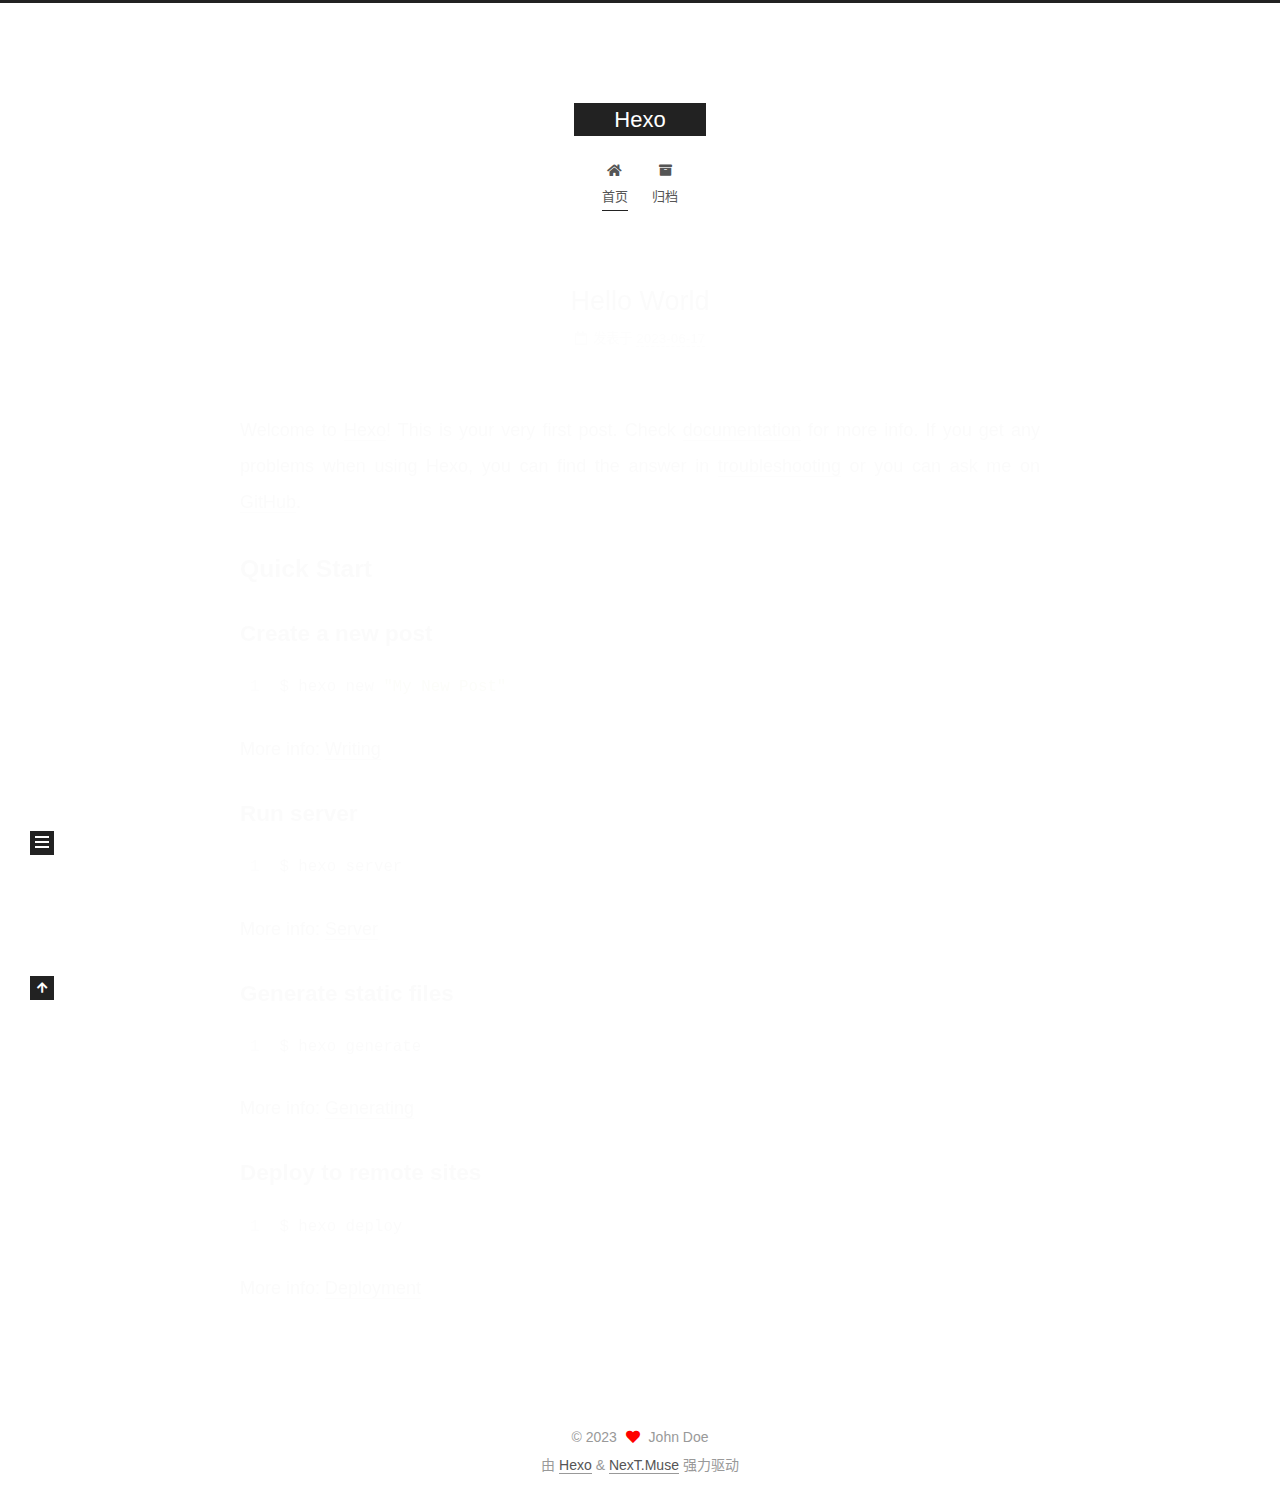
==== commit 8ac00f27: "Site updated: 2023-06-17 12:30:54" ====
--- a/index.html
+++ b/index.html
@@ -1,5 +1,5 @@
 <!DOCTYPE html>
-<html lang="en">
+<html lang="zh-CN">
 <head>
   <meta charset="UTF-8">
 <meta name="viewport" content="width=device-width, initial-scale=1, maximum-scale=2">
@@ -24,7 +24,7 @@
 <meta property="og:title" content="Hexo">
 <meta property="og:url" content="http://example.com/index.html">
 <meta property="og:site_name" content="Hexo">
-<meta property="og:locale" content="en_US">
+<meta property="og:locale" content="zh_CN">
 <meta property="article:author" content="John Doe">
 <meta name="twitter:card" content="summary">
 
@@ -37,7 +37,7 @@
     sidebar: "",
     isHome : true,
     isPost : false,
-    lang   : 'en'
+    lang   : 'zh-CN'
   };
 </script>
 
@@ -81,7 +81,7 @@
     <header class="header" itemscope itemtype="http://schema.org/WPHeader">
       <div class="header-inner"><div class="site-brand-container">
   <div class="site-nav-toggle">
-    <div class="toggle" aria-label="Toggle navigation bar">
+    <div class="toggle" aria-label="切换导航栏">
       <span class="toggle-line toggle-line-first"></span>
       <span class="toggle-line toggle-line-middle"></span>
       <span class="toggle-line toggle-line-last"></span>
@@ -110,12 +110,12 @@
   <ul id="menu" class="main-menu menu">
         <li class="menu-item menu-item-home">
 
-    <a href="/" rel="section"><i class="fa fa-home fa-fw"></i>Home</a>
+    <a href="/" rel="section"><i class="fa fa-home fa-fw"></i>首页</a>
 
   </li>
         <li class="menu-item menu-item-archives">
 
-    <a href="/archives/" rel="section"><i class="fa fa-archive fa-fw"></i>Archives</a>
+    <a href="/archives/" rel="section"><i class="fa fa-archive fa-fw"></i>归档</a>
 
   </li>
   </ul>
@@ -144,7 +144,7 @@
       
   
   
-  <article itemscope itemtype="http://schema.org/Article" class="post-block" lang="en">
+  <article itemscope itemtype="http://schema.org/Article" class="post-block" lang="zh-CN">
     <link itemprop="mainEntityOfPage" href="http://example.com/2023/06/17/hello-world/">
 
     <span hidden itemprop="author" itemscope itemtype="http://schema.org/Person">
@@ -167,9 +167,9 @@
               <span class="post-meta-item-icon">
                 <i class="far fa-calendar"></i>
               </span>
-              <span class="post-meta-item-text">Posted on</span>
-
-              <time title="Created: 2023-06-17 09:04:02" itemprop="dateCreated datePublished" datetime="2023-06-17T09:04:02+08:00">2023-06-17</time>
+              <span class="post-meta-item-text">发表于</span>
+
+              <time title="创建时间：2023-06-17 09:04:02" itemprop="dateCreated datePublished" datetime="2023-06-17T09:04:02+08:00">2023-06-17</time>
             </span>
 
           
@@ -255,10 +255,10 @@
 
       <ul class="sidebar-nav motion-element">
         <li class="sidebar-nav-toc">
-          Table of Contents
+          文章目录
         </li>
         <li class="sidebar-nav-overview">
-          Overview
+          站点概览
         </li>
       </ul>
 
@@ -278,7 +278,7 @@
           <a href="/archives/">
         
           <span class="site-state-item-count">1</span>
-          <span class="site-state-item-name">posts</span>
+          <span class="site-state-item-name">日志</span>
         </a>
       </div>
   </nav>
@@ -311,7 +311,7 @@
   </span>
   <span class="author" itemprop="copyrightHolder">John Doe</span>
 </div>
-  <div class="powered-by">Powered by <a href="https://hexo.io/" class="theme-link" rel="noopener" target="_blank">Hexo</a> & <a href="https://muse.theme-next.org/" class="theme-link" rel="noopener" target="_blank">NexT.Muse</a>
+  <div class="powered-by">由 <a href="https://hexo.io/" class="theme-link" rel="noopener" target="_blank">Hexo</a> & <a href="https://muse.theme-next.org/" class="theme-link" rel="noopener" target="_blank">NexT.Muse</a> 强力驱动
   </div>
 
         
--- a/css/main.css
+++ b/css/main.css
@@ -1168,7 +1168,7 @@
 }
 .links-of-author a::before,
 .links-of-author span.exturl::before {
-  background: #ffff59;
+  background: #be8eff;
   border-radius: 50%;
   content: ' ';
   display: inline-block;
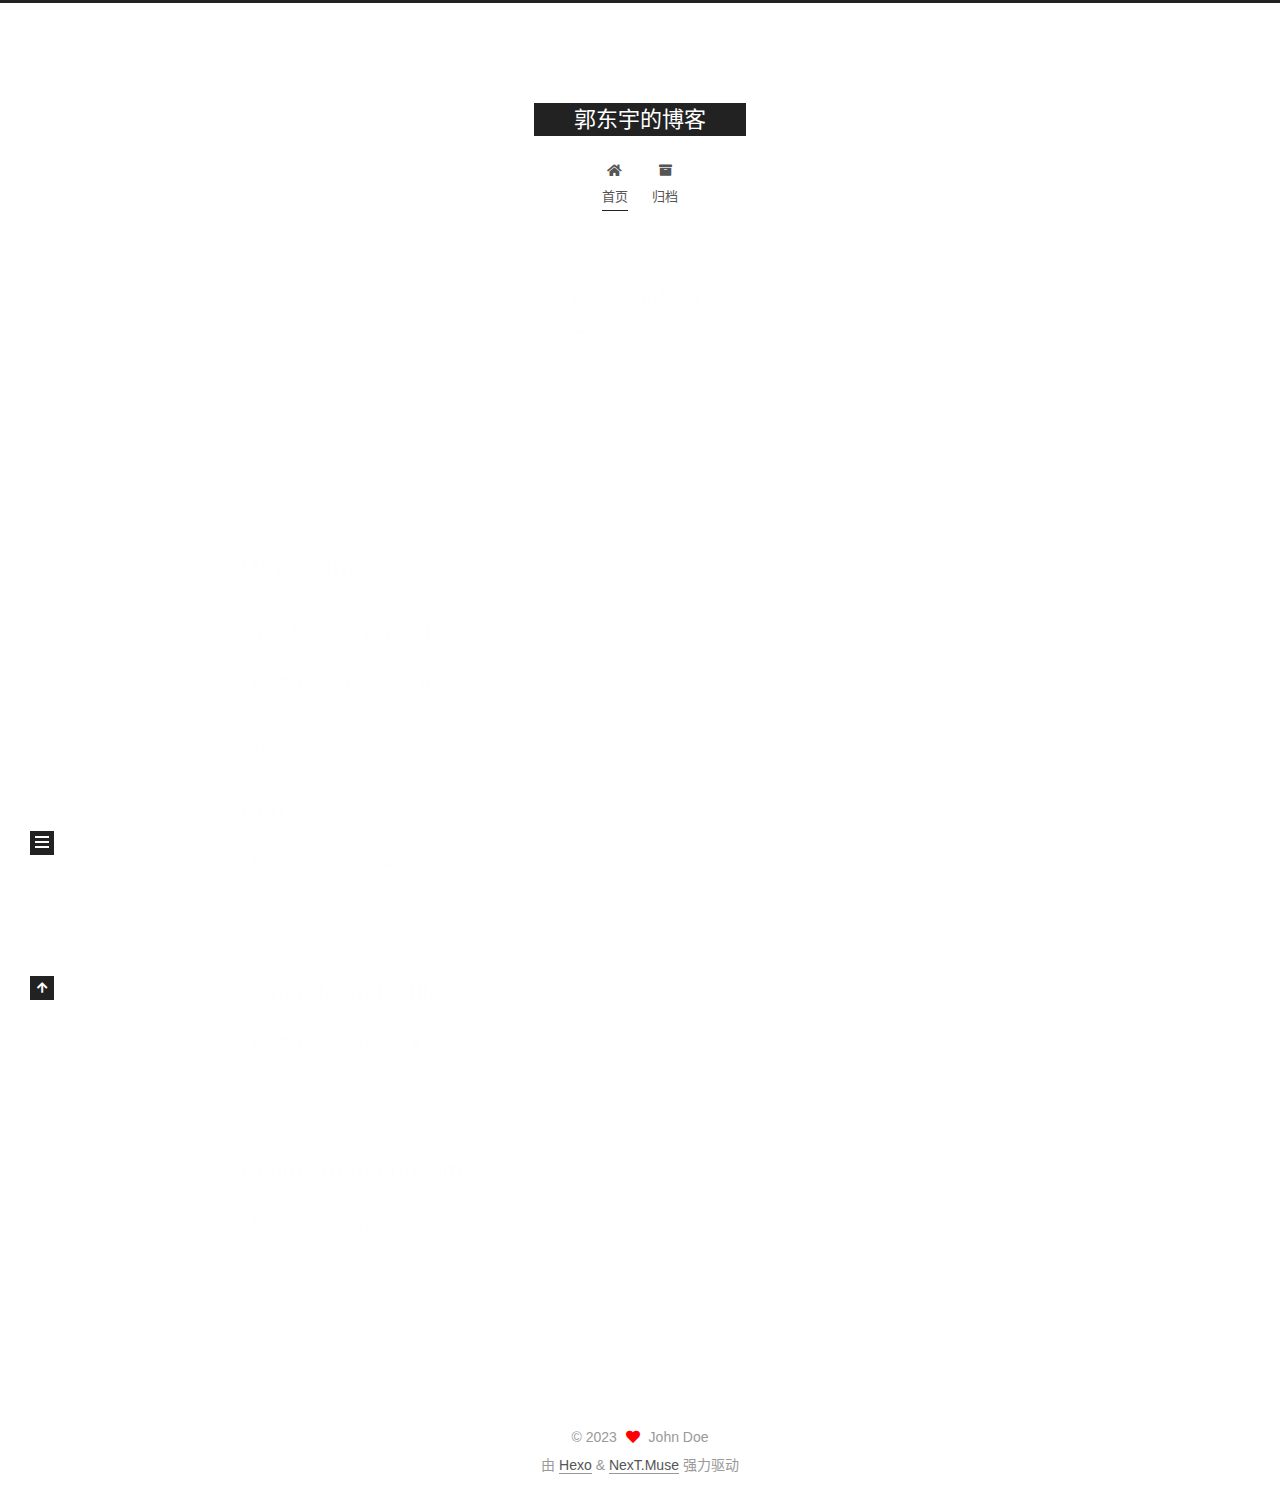
==== commit beded771: "Site updated: 2023-06-17 15:39:38" ====
--- a/index.html
+++ b/index.html
@@ -21,9 +21,9 @@
   </script>
 
   <meta property="og:type" content="website">
-<meta property="og:title" content="Hexo">
+<meta property="og:title" content="郭东宇的博客">
 <meta property="og:url" content="http://example.com/index.html">
-<meta property="og:site_name" content="Hexo">
+<meta property="og:site_name" content="郭东宇的博客">
 <meta property="og:locale" content="zh_CN">
 <meta property="article:author" content="John Doe">
 <meta name="twitter:card" content="summary">
@@ -41,7 +41,7 @@
   };
 </script>
 
-  <title>Hexo</title>
+  <title>郭东宇的博客</title>
   
 
 
@@ -92,7 +92,7 @@
 
     <a href="/" class="brand" rel="start">
       <span class="logo-line-before"><i></i></span>
-      <h1 class="site-title">Hexo</h1>
+      <h1 class="site-title">郭东宇的博客</h1>
       <span class="logo-line-after"><i></i></span>
     </a>
   </div>
@@ -154,7 +154,7 @@
     </span>
 
     <span hidden itemprop="publisher" itemscope itemtype="http://schema.org/Organization">
-      <meta itemprop="name" content="Hexo">
+      <meta itemprop="name" content="郭东宇的博客">
     </span>
       <header class="post-header">
         <h2 class="post-title" itemprop="name headline">
--- a/css/main.css
+++ b/css/main.css
@@ -1168,7 +1168,7 @@
 }
 .links-of-author a::before,
 .links-of-author span.exturl::before {
-  background: #be8eff;
+  background: #085bdd;
   border-radius: 50%;
   content: ' ';
   display: inline-block;
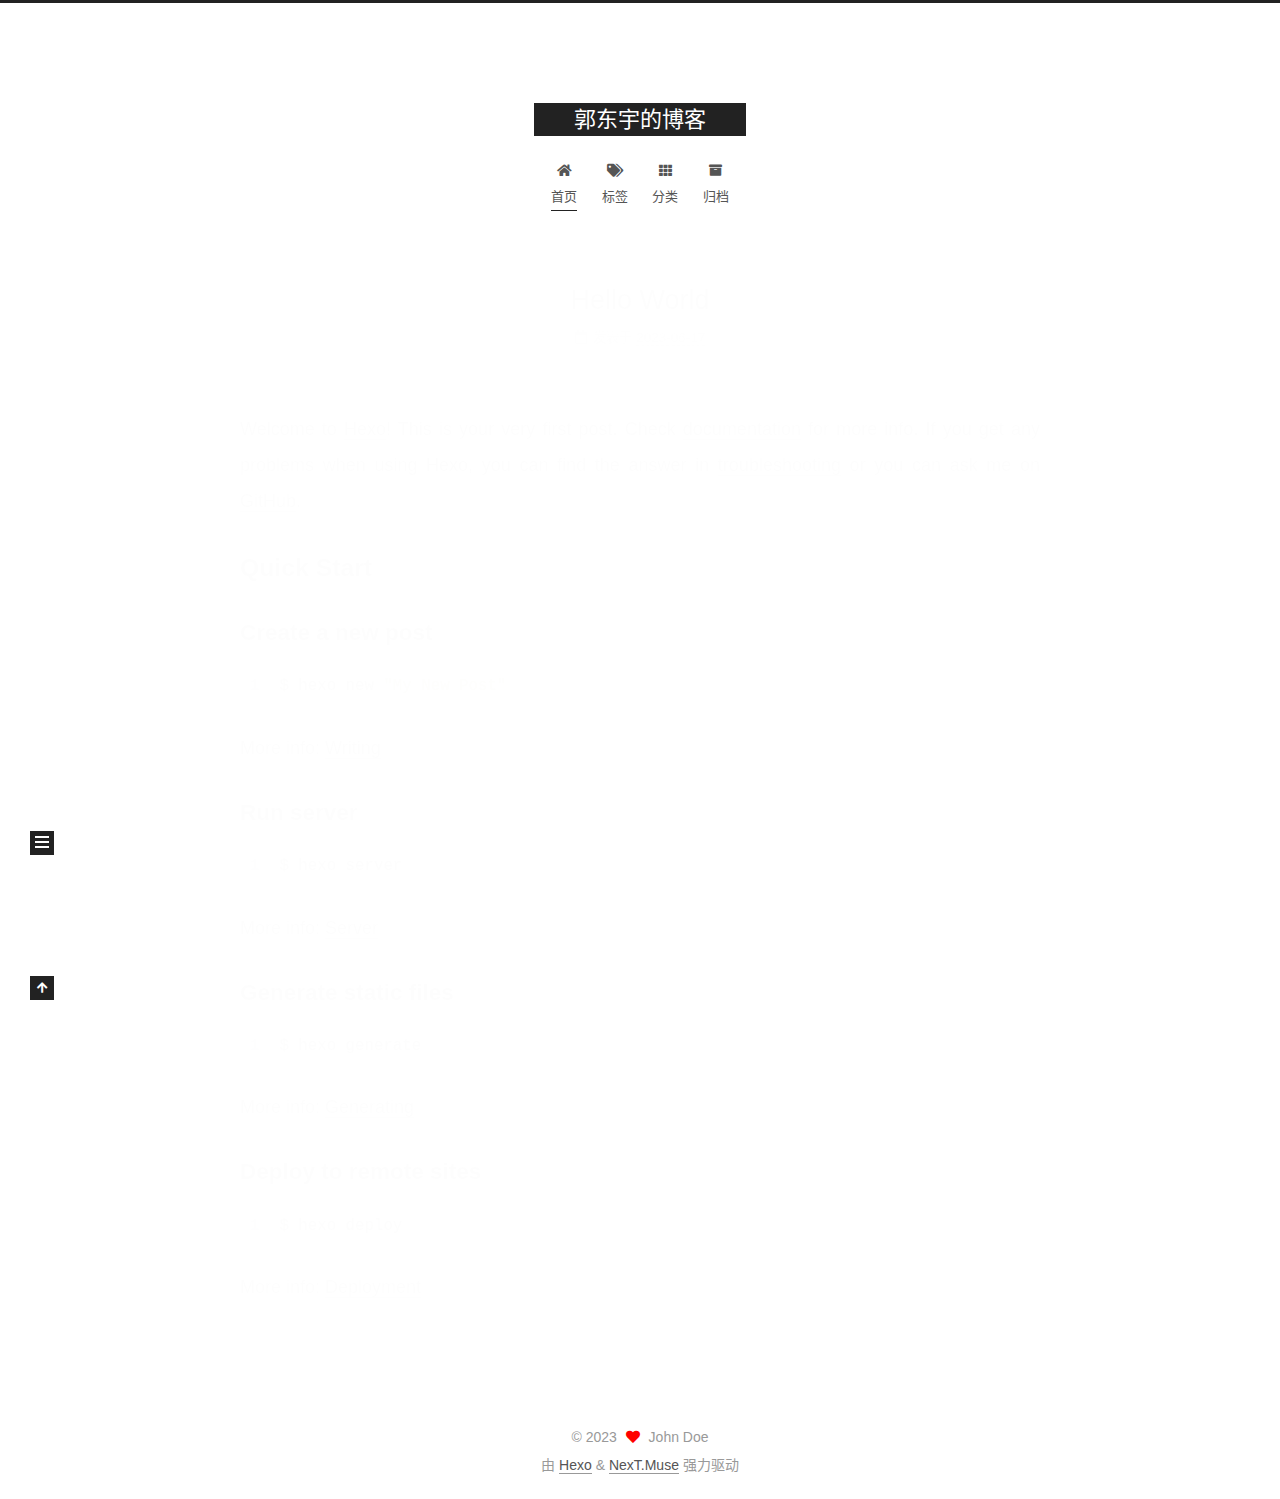
==== commit 44e8b76b: "Site updated: 2023-06-18 09:43:40" ====
--- a/index.html
+++ b/index.html
@@ -111,6 +111,16 @@
         <li class="menu-item menu-item-home">
 
     <a href="/" rel="section"><i class="fa fa-home fa-fw"></i>首页</a>
+
+  </li>
+        <li class="menu-item menu-item-tags">
+
+    <a href="/tags/" rel="section"><i class="fa fa-tags fa-fw"></i>标签</a>
+
+  </li>
+        <li class="menu-item menu-item-categories">
+
+    <a href="/categories/" rel="section"><i class="fa fa-th fa-fw"></i>分类</a>
 
   </li>
         <li class="menu-item menu-item-archives">
--- a/css/main.css
+++ b/css/main.css
@@ -1168,7 +1168,7 @@
 }
 .links-of-author a::before,
 .links-of-author span.exturl::before {
-  background: #085bdd;
+  background: #99ff1b;
   border-radius: 50%;
   content: ' ';
   display: inline-block;
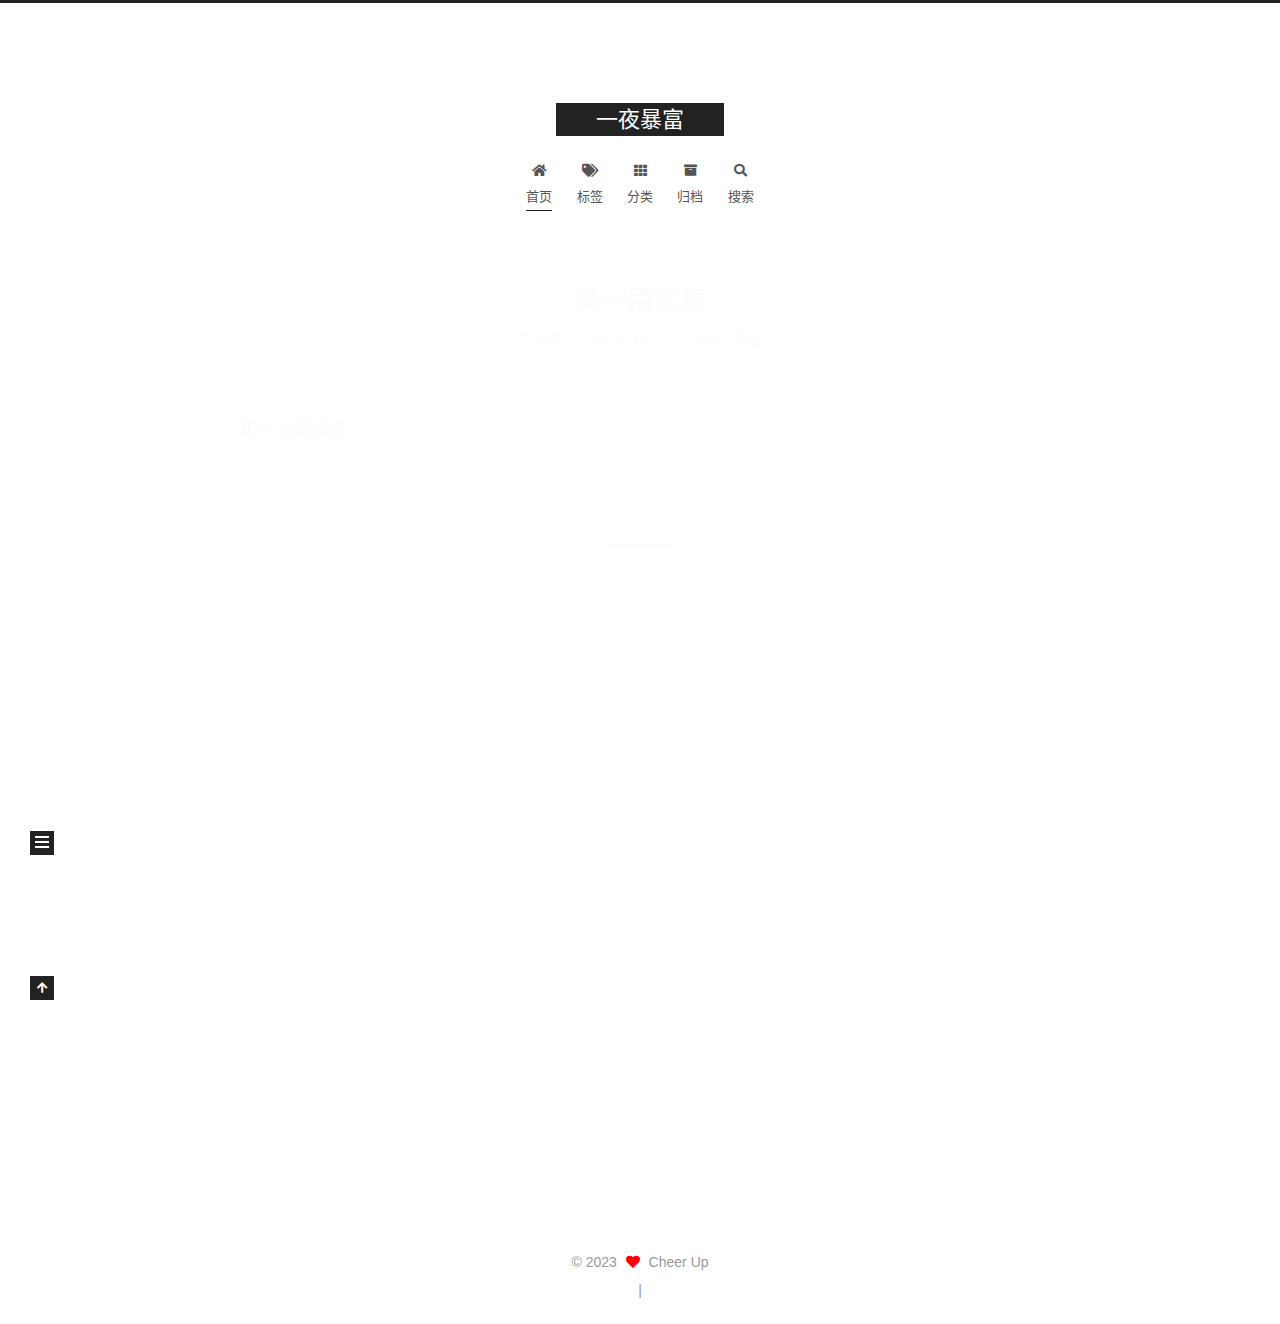
==== commit 1d5af933: "Site updated: 2023-06-18 11:35:35" ====
--- a/index.html
+++ b/index.html
@@ -17,15 +17,17 @@
 
 <script id="hexo-configurations">
     var NexT = window.NexT || {};
-    var CONFIG = {"hostname":"example.com","root":"/","scheme":"Muse","version":"7.8.0","exturl":false,"sidebar":{"position":"left","display":"post","padding":18,"offset":12,"onmobile":false},"copycode":{"enable":false,"show_result":false,"style":null},"back2top":{"enable":true,"sidebar":false,"scrollpercent":false},"bookmark":{"enable":false,"color":"#222","save":"auto"},"fancybox":false,"mediumzoom":false,"lazyload":false,"pangu":false,"comments":{"style":"tabs","active":null,"storage":true,"lazyload":false,"nav":null},"algolia":{"hits":{"per_page":10},"labels":{"input_placeholder":"Search for Posts","hits_empty":"We didn't find any results for the search: ${query}","hits_stats":"${hits} results found in ${time} ms"}},"localsearch":{"enable":false,"trigger":"auto","top_n_per_article":1,"unescape":false,"preload":false},"motion":{"enable":true,"async":false,"transition":{"post_block":"fadeIn","post_header":"slideDownIn","post_body":"slideDownIn","coll_header":"slideLeftIn","sidebar":"slideUpIn"}}};
+    var CONFIG = {"hostname":"example.com","root":"/","scheme":"Muse","version":"7.8.0","exturl":false,"sidebar":{"position":"ri","display":"post","padding":18,"offset":12,"onmobile":false},"copycode":{"enable":false,"show_result":false,"style":null},"back2top":{"enable":true,"sidebar":false,"scrollpercent":false},"bookmark":{"enable":false,"color":"#222","save":"auto"},"fancybox":false,"mediumzoom":false,"lazyload":false,"pangu":false,"comments":{"style":"tabs","active":null,"storage":true,"lazyload":false,"nav":null},"algolia":{"hits":{"per_page":10},"labels":{"input_placeholder":"Search for Posts","hits_empty":"We didn't find any results for the search: ${query}","hits_stats":"${hits} results found in ${time} ms"}},"localsearch":{"enable":true,"trigger":"auto","top_n_per_article":1,"unescape":false,"preload":false},"motion":{"enable":true,"async":false,"transition":{"post_block":"fadeIn","post_header":"slideDownIn","post_body":"slideDownIn","coll_header":"slideLeftIn","sidebar":"slideUpIn"}},"path":"search.xml"};
   </script>
 
-  <meta property="og:type" content="website">
-<meta property="og:title" content="郭东宇的博客">
+  <meta name="description" content="姑苏城外寒山寺，夜半钟声到客船">
+<meta property="og:type" content="website">
+<meta property="og:title" content="一夜暴富">
 <meta property="og:url" content="http://example.com/index.html">
-<meta property="og:site_name" content="郭东宇的博客">
+<meta property="og:site_name" content="一夜暴富">
+<meta property="og:description" content="姑苏城外寒山寺，夜半钟声到客船">
 <meta property="og:locale" content="zh_CN">
-<meta property="article:author" content="John Doe">
+<meta property="article:author" content="Cheer Up">
 <meta name="twitter:card" content="summary">
 
 <link rel="canonical" href="http://example.com/">
@@ -41,7 +43,7 @@
   };
 </script>
 
-  <title>郭东宇的博客</title>
+  <title>一夜暴富</title>
   
 
 
@@ -92,13 +94,14 @@
 
     <a href="/" class="brand" rel="start">
       <span class="logo-line-before"><i></i></span>
-      <h1 class="site-title">郭东宇的博客</h1>
+      <h1 class="site-title">一夜暴富</h1>
       <span class="logo-line-after"><i></i></span>
     </a>
   </div>
 
   <div class="site-nav-right">
     <div class="toggle popup-trigger">
+        <i class="fa fa-search fa-fw fa-lg"></i>
     </div>
   </div>
 </div>
@@ -128,11 +131,38 @@
     <a href="/archives/" rel="section"><i class="fa fa-archive fa-fw"></i>归档</a>
 
   </li>
+      <li class="menu-item menu-item-search">
+        <a role="button" class="popup-trigger"><i class="fa fa-search fa-fw"></i>搜索
+        </a>
+      </li>
   </ul>
 </nav>
 
 
 
+  <div class="search-pop-overlay">
+    <div class="popup search-popup">
+        <div class="search-header">
+  <span class="search-icon">
+    <i class="fa fa-search"></i>
+  </span>
+  <div class="search-input-container">
+    <input autocomplete="off" autocapitalize="off"
+           placeholder="搜索..." spellcheck="false"
+           type="search" class="search-input">
+  </div>
+  <span class="popup-btn-close">
+    <i class="fa fa-times-circle"></i>
+  </span>
+</div>
+<div id="search-result">
+  <div id="no-result">
+    <i class="fa fa-spinner fa-pulse fa-5x fa-fw"></i>
+  </div>
+</div>
+
+    </div>
+  </div>
 
 </div>
     </header>
@@ -155,21 +185,21 @@
   
   
   <article itemscope itemtype="http://schema.org/Article" class="post-block" lang="zh-CN">
-    <link itemprop="mainEntityOfPage" href="http://example.com/2023/06/17/hello-world/">
+    <link itemprop="mainEntityOfPage" href="http://example.com/2023/06/18/%E7%AC%AC%E4%B8%80%E7%AF%87%E6%96%87%E7%AB%A0/">
 
     <span hidden itemprop="author" itemscope itemtype="http://schema.org/Person">
-      <meta itemprop="image" content="/images/avatar.gif">
-      <meta itemprop="name" content="John Doe">
-      <meta itemprop="description" content="">
+      <meta itemprop="image" content="https://img1.baidu.com/it/u=1954533644,1324198317&fm=253&fmt=auto&app=120&f=JPEG?w=800&h=500">
+      <meta itemprop="name" content="Cheer Up">
+      <meta itemprop="description" content="姑苏城外寒山寺，夜半钟声到客船">
     </span>
 
     <span hidden itemprop="publisher" itemscope itemtype="http://schema.org/Organization">
-      <meta itemprop="name" content="郭东宇的博客">
+      <meta itemprop="name" content="一夜暴富">
     </span>
       <header class="post-header">
         <h2 class="post-title" itemprop="name headline">
           
-            <a href="/2023/06/17/hello-world/" class="post-title-link" itemprop="url">Hello World</a>
+            <a href="/2023/06/18/%E7%AC%AC%E4%B8%80%E7%AF%87%E6%96%87%E7%AB%A0/" class="post-title-link" itemprop="url">第一篇文章</a>
         </h2>
 
         <div class="post-meta">
@@ -178,6 +208,74 @@
                 <i class="far fa-calendar"></i>
               </span>
               <span class="post-meta-item-text">发表于</span>
+              
+
+              <time title="创建时间：2023-06-18 10:15:03 / 修改时间：10:18:27" itemprop="dateCreated datePublished" datetime="2023-06-18T10:15:03+08:00">2023-06-18</time>
+            </span>
+            <span class="post-meta-item">
+              <span class="post-meta-item-icon">
+                <i class="far fa-folder"></i>
+              </span>
+              <span class="post-meta-item-text">分类于</span>
+                <span itemprop="about" itemscope itemtype="http://schema.org/Thing">
+                  <a href="/categories/%E6%9D%82%E8%AE%B0/" itemprop="url" rel="index"><span itemprop="name">杂记</span></a>
+                </span>
+            </span>
+
+          
+
+        </div>
+      </header>
+
+    
+    
+    
+    <div class="post-body" itemprop="articleBody">
+
+      
+          <p>第一次写博客</p>
+
+      
+    </div>
+
+    
+    
+    
+      <footer class="post-footer">
+        <div class="post-eof"></div>
+      </footer>
+  </article>
+  
+  
+  
+
+      
+  
+  
+  <article itemscope itemtype="http://schema.org/Article" class="post-block" lang="zh-CN">
+    <link itemprop="mainEntityOfPage" href="http://example.com/2023/06/17/hello-world/">
+
+    <span hidden itemprop="author" itemscope itemtype="http://schema.org/Person">
+      <meta itemprop="image" content="https://img1.baidu.com/it/u=1954533644,1324198317&fm=253&fmt=auto&app=120&f=JPEG?w=800&h=500">
+      <meta itemprop="name" content="Cheer Up">
+      <meta itemprop="description" content="姑苏城外寒山寺，夜半钟声到客船">
+    </span>
+
+    <span hidden itemprop="publisher" itemscope itemtype="http://schema.org/Organization">
+      <meta itemprop="name" content="一夜暴富">
+    </span>
+      <header class="post-header">
+        <h2 class="post-title" itemprop="name headline">
+          
+            <a href="/2023/06/17/hello-world/" class="post-title-link" itemprop="url">Hello World</a>
+        </h2>
+
+        <div class="post-meta">
+            <span class="post-meta-item">
+              <span class="post-meta-item-icon">
+                <i class="far fa-calendar"></i>
+              </span>
+              <span class="post-meta-item-text">发表于</span>
 
               <time title="创建时间：2023-06-17 09:04:02" itemprop="dateCreated datePublished" datetime="2023-06-17T09:04:02+08:00">2023-06-17</time>
             </span>
@@ -197,16 +295,14 @@
 <h2 id="Quick-Start"><a href="#Quick-Start" class="headerlink" title="Quick Start"></a>Quick Start</h2><h3 id="Create-a-new-post"><a href="#Create-a-new-post" class="headerlink" title="Create a new post"></a>Create a new post</h3><figure class="highlight bash"><table><tr><td class="gutter"><pre><span class="line">1</span><br></pre></td><td class="code"><pre><span class="line">$ hexo new <span class="string">&quot;My New Post&quot;</span></span><br></pre></td></tr></table></figure>
 
 <p>More info: <a target="_blank" rel="noopener" href="https://hexo.io/docs/writing.html">Writing</a></p>
-<h3 id="Run-server"><a href="#Run-server" class="headerlink" title="Run server"></a>Run server</h3><figure class="highlight bash"><table><tr><td class="gutter"><pre><span class="line">1</span><br></pre></td><td class="code"><pre><span class="line">$ hexo server</span><br></pre></td></tr></table></figure>
-
-<p>More info: <a target="_blank" rel="noopener" href="https://hexo.io/docs/server.html">Server</a></p>
-<h3 id="Generate-static-files"><a href="#Generate-static-files" class="headerlink" title="Generate static files"></a>Generate static files</h3><figure class="highlight bash"><table><tr><td class="gutter"><pre><span class="line">1</span><br></pre></td><td class="code"><pre><span class="line">$ hexo generate</span><br></pre></td></tr></table></figure>
-
-<p>More info: <a target="_blank" rel="noopener" href="https://hexo.io/docs/generating.html">Generating</a></p>
-<h3 id="Deploy-to-remote-sites"><a href="#Deploy-to-remote-sites" class="headerlink" title="Deploy to remote sites"></a>Deploy to remote sites</h3><figure class="highlight bash"><table><tr><td class="gutter"><pre><span class="line">1</span><br></pre></td><td class="code"><pre><span class="line">$ hexo deploy</span><br></pre></td></tr></table></figure>
-
-<p>More info: <a target="_blank" rel="noopener" href="https://hexo.io/docs/one-command-deployment.html">Deployment</a></p>
-
+          <!--noindex-->
+            <div class="post-button">
+              <a class="btn" href="/2023/06/17/hello-world/#more" rel="contents">
+                阅读全文 &raquo;
+              </a>
+            </div>
+          <!--/noindex-->
+        
       
     </div>
 
@@ -279,20 +375,39 @@
 
       <div class="site-overview-wrap sidebar-panel">
         <div class="site-author motion-element" itemprop="author" itemscope itemtype="http://schema.org/Person">
-  <p class="site-author-name" itemprop="name">John Doe</p>
-  <div class="site-description" itemprop="description"></div>
+    <img class="site-author-image" itemprop="image" alt="Cheer Up"
+      src="https://img1.baidu.com/it/u=1954533644,1324198317&fm=253&fmt=auto&app=120&f=JPEG?w=800&h=500">
+  <p class="site-author-name" itemprop="name">Cheer Up</p>
+  <div class="site-description" itemprop="description">姑苏城外寒山寺，夜半钟声到客船</div>
 </div>
 <div class="site-state-wrap motion-element">
   <nav class="site-state">
       <div class="site-state-item site-state-posts">
           <a href="/archives/">
         
-          <span class="site-state-item-count">1</span>
+          <span class="site-state-item-count">2</span>
           <span class="site-state-item-name">日志</span>
         </a>
       </div>
+      <div class="site-state-item site-state-categories">
+            <a href="/categories/">
+          
+        <span class="site-state-item-count">1</span>
+        <span class="site-state-item-name">分类</span></a>
+      </div>
+      <div class="site-state-item site-state-tags">
+            <a href="/tags/">
+          
+        <span class="site-state-item-count">1</span>
+        <span class="site-state-item-name">标签</span></a>
+      </div>
   </nav>
 </div>
+  <div class="links-of-author motion-element">
+      <span class="links-of-author-item">
+        <a href="https://github.com/GuoDongYu333" title="GitHub → https:&#x2F;&#x2F;github.com&#x2F;GuoDongYu333" rel="noopener" target="_blank"><i class="fab fa-github fa-fw"></i>GitHub</a>
+      </span>
+  </div>
 
 
 
@@ -319,12 +434,30 @@
   <span class="with-love">
     <i class="fa fa-heart"></i>
   </span>
-  <span class="author" itemprop="copyrightHolder">John Doe</span>
-</div>
-  <div class="powered-by">由 <a href="https://hexo.io/" class="theme-link" rel="noopener" target="_blank">Hexo</a> & <a href="https://muse.theme-next.org/" class="theme-link" rel="noopener" target="_blank">NexT.Muse</a> 强力驱动
-  </div>
+  <span class="author" itemprop="copyrightHolder">Cheer Up</span>
+</div>
 
         
+<div class="busuanzi-count">
+  <script async src="https://busuanzi.ibruce.info/busuanzi/2.3/busuanzi.pure.mini.js"></script>
+    <span class="post-meta-item" id="busuanzi_container_site_uv" style="display: none;">
+      <span class="post-meta-item-icon">
+        <i class="fa fa-user"></i>
+      </span>
+      <span class="site-uv" title="总访客量">
+        <span id="busuanzi_value_site_uv"></span>
+      </span>
+    </span>
+    <span class="post-meta-divider">|</span>
+    <span class="post-meta-item" id="busuanzi_container_site_pv" style="display: none;">
+      <span class="post-meta-item-icon">
+        <i class="fa fa-eye"></i>
+      </span>
+      <span class="site-pv" title="总访问量">
+        <span id="busuanzi_value_site_pv"></span>
+      </span>
+    </span>
+</div>
 
 
 
@@ -360,6 +493,10 @@
 
 
 
+  
+<script src="/js/local-search.js"></script>
+
+
 
 
 
--- a/css/main.css
+++ b/css/main.css
@@ -1168,7 +1168,7 @@
 }
 .links-of-author a::before,
 .links-of-author span.exturl::before {
-  background: #99ff1b;
+  background: #0a368e;
   border-radius: 50%;
   content: ' ';
   display: inline-block;
@@ -2141,6 +2141,106 @@
 .tag-cloud a:hover {
   color: var(--link-hover-color) !important;
 }
+.search-pop-overlay {
+  background: rgba(0,0,0,0);
+  height: 100%;
+  left: 0;
+  position: fixed;
+  top: 0;
+  transition: visibility 0s linear 0.2s, background 0.2s;
+  visibility: hidden;
+  width: 100%;
+  z-index: 1400;
+}
+.search-pop-overlay.search-active {
+  background: rgba(0,0,0,0.3);
+  transition: background 0.2s;
+  visibility: visible;
+}
+.search-popup {
+  background: var(--card-bg-color);
+  border-radius: 5px;
+  height: 80%;
+  left: calc(50% - 350px);
+  position: fixed;
+  top: 10%;
+  transform: scale(0);
+  transition: transform 0.2s;
+  width: 700px;
+  z-index: 1500;
+}
+.search-active .search-popup {
+  transform: scale(1);
+}
+@media (max-width: 767px) {
+  .search-popup {
+    border-radius: 0;
+    height: 100%;
+    left: 0;
+    margin: 0;
+    top: 0;
+    width: 100%;
+  }
+}
+.search-popup .search-icon,
+.search-popup .popup-btn-close {
+  color: #999;
+  font-size: 18px;
+  padding: 0 10px;
+}
+.search-popup .popup-btn-close {
+  cursor: pointer;
+}
+.search-popup .popup-btn-close:hover .fa {
+  color: #222;
+}
+.search-popup .search-header {
+  background: #eee;
+  border-top-left-radius: 5px;
+  border-top-right-radius: 5px;
+  display: flex;
+  padding: 5px;
+}
+.search-popup input.search-input {
+  background: transparent;
+  border: 0;
+  outline: 0;
+  width: 100%;
+}
+.search-popup input.search-input::-webkit-search-cancel-button {
+  display: none;
+}
+.search-popup .search-input-container {
+  flex-grow: 1;
+  padding: 2px;
+}
+.search-popup ul.search-result-list {
+  margin: 0 5px;
+  padding: 0;
+  width: 100%;
+}
+.search-popup p.search-result {
+  border-bottom: 1px dashed #ccc;
+  padding: 5px 0;
+}
+.search-popup a.search-result-title {
+  font-weight: bold;
+}
+.search-popup .search-keyword {
+  border-bottom: 1px dashed #ff2a2a;
+  color: #ff2a2a;
+  font-weight: bold;
+}
+.search-popup #search-result {
+  display: flex;
+  height: calc(100% - 55px);
+  overflow: auto;
+  padding: 5px 25px;
+}
+.search-popup #no-result {
+  color: #ccc;
+  margin: auto;
+}
 @media (max-width: 767px) {
   .header-inner,
   .main-inner,
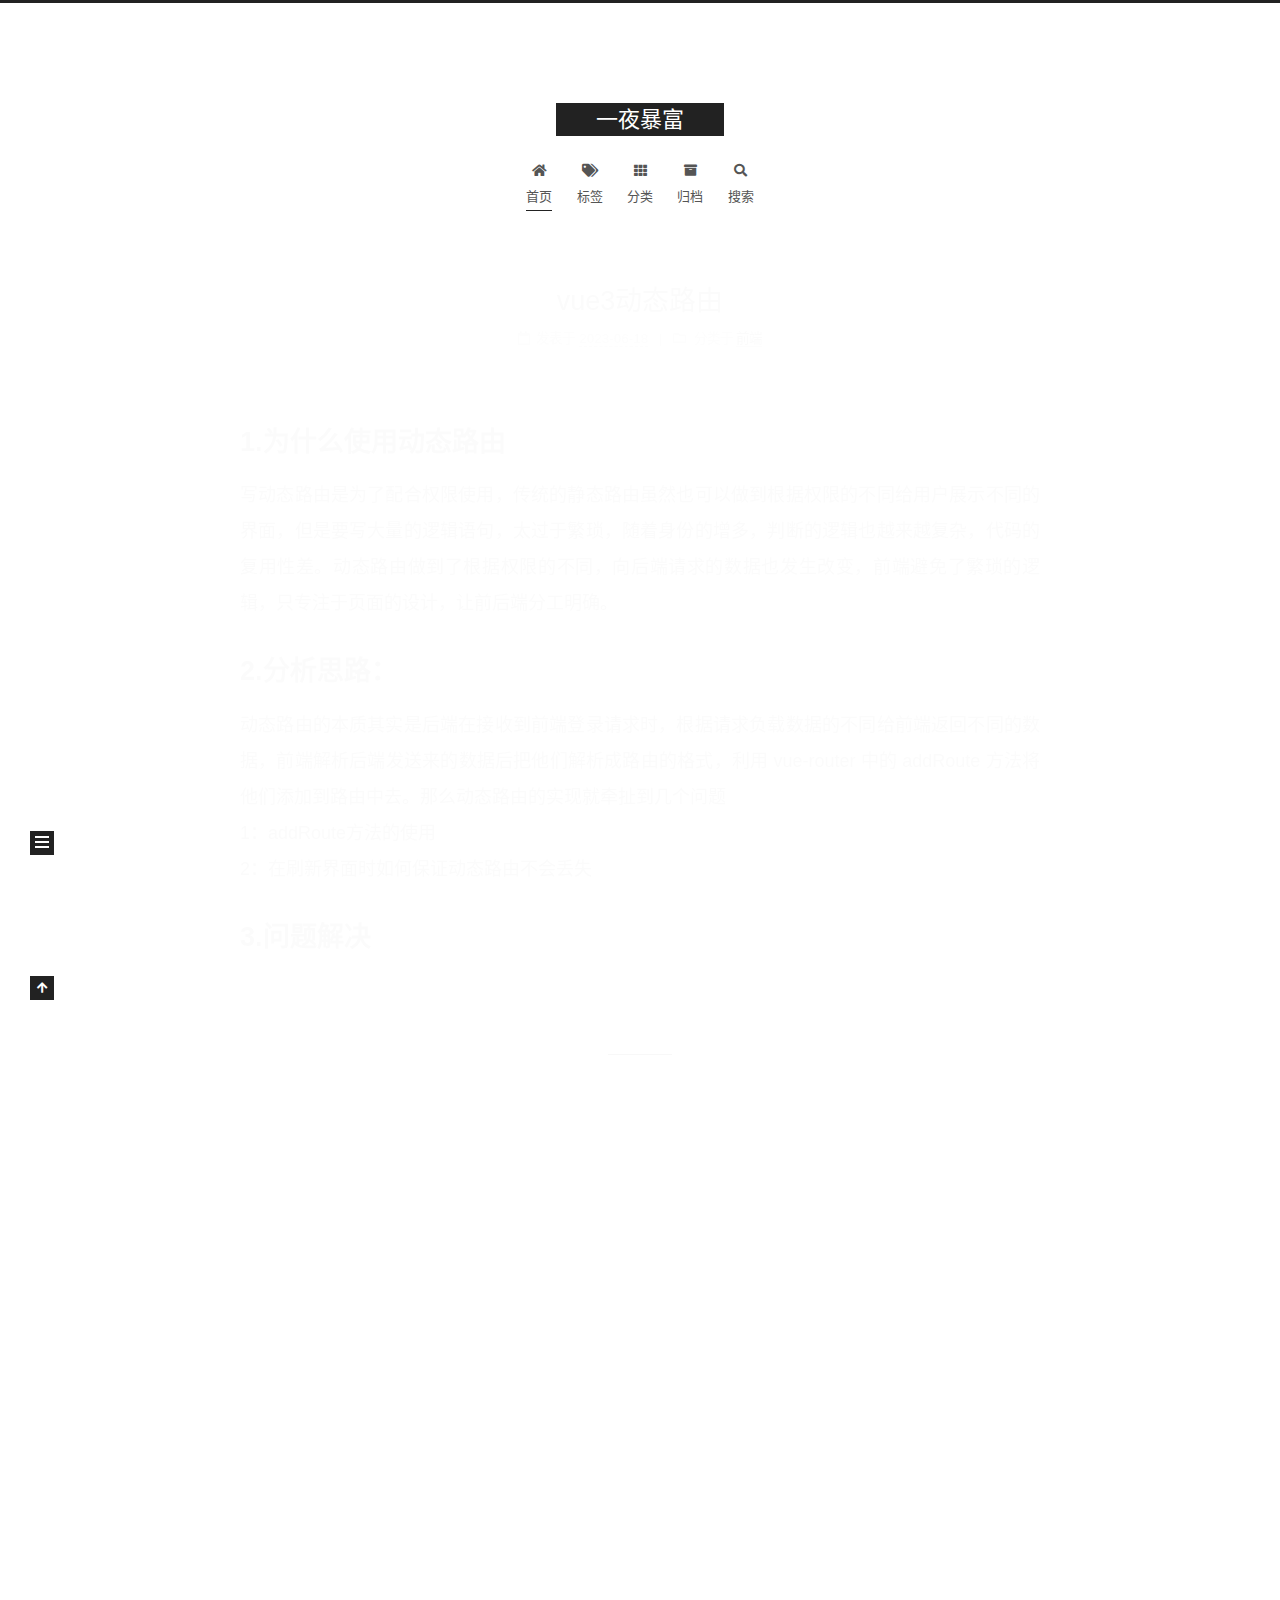
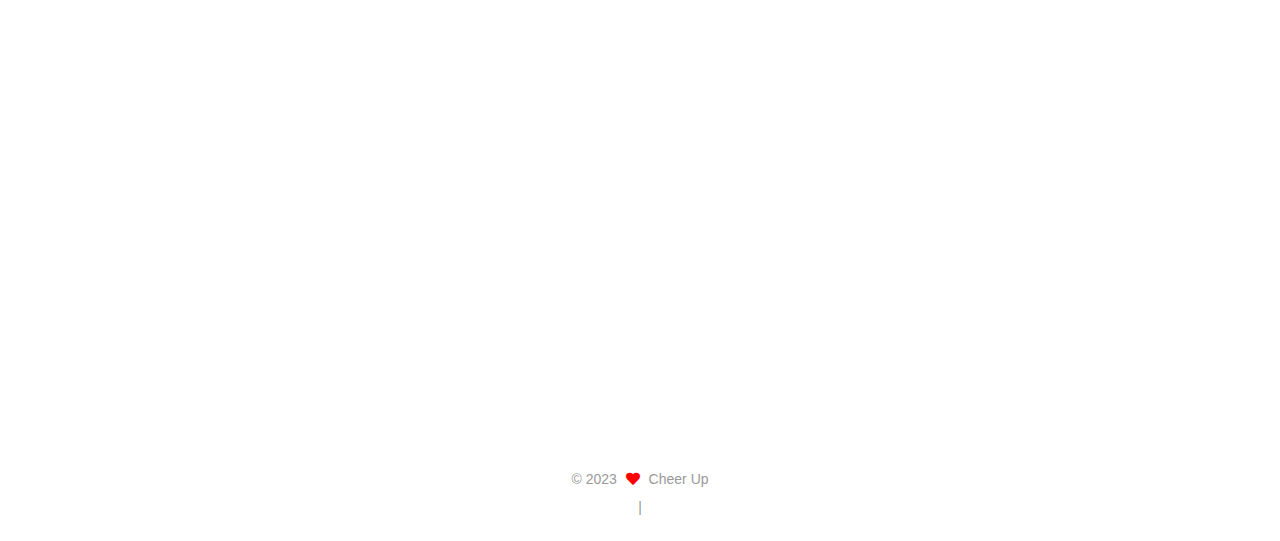
==== commit b2dbded3: "Site updated: 2023-06-18 16:48:45" ====
--- a/index.html
+++ b/index.html
@@ -185,7 +185,7 @@
   
   
   <article itemscope itemtype="http://schema.org/Article" class="post-block" lang="zh-CN">
-    <link itemprop="mainEntityOfPage" href="http://example.com/2023/06/18/%E7%AC%AC%E4%B8%80%E7%AF%87%E6%96%87%E7%AB%A0/">
+    <link itemprop="mainEntityOfPage" href="http://example.com/2023/06/18/vue3%E5%8A%A8%E6%80%81%E8%B7%AF%E7%94%B1/">
 
     <span hidden itemprop="author" itemscope itemtype="http://schema.org/Person">
       <meta itemprop="image" content="https://img1.baidu.com/it/u=1954533644,1324198317&fm=253&fmt=auto&app=120&f=JPEG?w=800&h=500">
@@ -199,7 +199,7 @@
       <header class="post-header">
         <h2 class="post-title" itemprop="name headline">
           
-            <a href="/2023/06/18/%E7%AC%AC%E4%B8%80%E7%AF%87%E6%96%87%E7%AB%A0/" class="post-title-link" itemprop="url">第一篇文章</a>
+            <a href="/2023/06/18/vue3%E5%8A%A8%E6%80%81%E8%B7%AF%E7%94%B1/" class="post-title-link" itemprop="url">vue3动态路由</a>
         </h2>
 
         <div class="post-meta">
@@ -210,7 +210,76 @@
               <span class="post-meta-item-text">发表于</span>
               
 
-              <time title="创建时间：2023-06-18 10:15:03 / 修改时间：10:18:27" itemprop="dateCreated datePublished" datetime="2023-06-18T10:15:03+08:00">2023-06-18</time>
+              <time title="创建时间：2023-06-18 16:21:55 / 修改时间：16:48:36" itemprop="dateCreated datePublished" datetime="2023-06-18T16:21:55+08:00">2023-06-18</time>
+            </span>
+            <span class="post-meta-item">
+              <span class="post-meta-item-icon">
+                <i class="far fa-folder"></i>
+              </span>
+              <span class="post-meta-item-text">分类于</span>
+                <span itemprop="about" itemscope itemtype="http://schema.org/Thing">
+                  <a href="/categories/%E5%89%8D%E7%AB%AF/" itemprop="url" rel="index"><span itemprop="name">前端</span></a>
+                </span>
+            </span>
+
+          
+
+        </div>
+      </header>
+
+    
+    
+    
+    <div class="post-body" itemprop="articleBody">
+
+      
+          <h1 id="1-为什么使用动态路由"><a href="#1-为什么使用动态路由" class="headerlink" title="1.为什么使用动态路由"></a>1.为什么使用动态路由</h1><p>写动态路由是为了配合权限使用，传统的静态路由虽然也可以做到根据权限的不同给用户展示不同的界面，但是要写大量的逻辑语句，太过于繁琐，随着身份的增多，判断的逻辑也越来越复杂，代码的复用性差。动态路由做到了根据权限的不同，向后端请求的数据也发生改变，前端避免了繁琐的逻辑，只专注于页面的设计，让前后端分工明确。</p>
+<h1 id="2-分析思路："><a href="#2-分析思路：" class="headerlink" title="2.分析思路："></a>2.分析思路：</h1><p>动态路由的本质其实是后端在接收到前端登录请求时，根据请求负载数据的不同给前端返回不同的数据，前端解析后端发送来的数据后把他们解析成路由的格式，利用 vue-router 中的 addRoute 方法将他们添加到路由中去。那么动态路由的实现就牵扯到几个问题<br>1：addRoute方法的使用<br>2：在刷新界面时如何保证动态路由不会丢失</p>
+<h1 id="3-问题解决"><a href="#3-问题解决" class="headerlink" title="3.问题解决"></a>3.问题解决</h1>
+      
+    </div>
+
+    
+    
+    
+      <footer class="post-footer">
+        <div class="post-eof"></div>
+      </footer>
+  </article>
+  
+  
+  
+
+      
+  
+  
+  <article itemscope itemtype="http://schema.org/Article" class="post-block" lang="zh-CN">
+    <link itemprop="mainEntityOfPage" href="http://example.com/2023/06/18/%E7%AC%AC%E4%B8%80%E7%AF%87%E6%96%87%E7%AB%A0/">
+
+    <span hidden itemprop="author" itemscope itemtype="http://schema.org/Person">
+      <meta itemprop="image" content="https://img1.baidu.com/it/u=1954533644,1324198317&fm=253&fmt=auto&app=120&f=JPEG?w=800&h=500">
+      <meta itemprop="name" content="Cheer Up">
+      <meta itemprop="description" content="姑苏城外寒山寺，夜半钟声到客船">
+    </span>
+
+    <span hidden itemprop="publisher" itemscope itemtype="http://schema.org/Organization">
+      <meta itemprop="name" content="一夜暴富">
+    </span>
+      <header class="post-header">
+        <h2 class="post-title" itemprop="name headline">
+          
+            <a href="/2023/06/18/%E7%AC%AC%E4%B8%80%E7%AF%87%E6%96%87%E7%AB%A0/" class="post-title-link" itemprop="url">第一篇文章</a>
+        </h2>
+
+        <div class="post-meta">
+            <span class="post-meta-item">
+              <span class="post-meta-item-icon">
+                <i class="far fa-calendar"></i>
+              </span>
+              <span class="post-meta-item-text">发表于</span>
+              
+
+              <time title="创建时间：2023-06-18 10:15:03 / 修改时间：16:19:29" itemprop="dateCreated datePublished" datetime="2023-06-18T10:15:03+08:00">2023-06-18</time>
             </span>
             <span class="post-meta-item">
               <span class="post-meta-item-icon">
@@ -233,7 +302,7 @@
     <div class="post-body" itemprop="articleBody">
 
       
-          <p>第一次写博客</p>
+          <p>记录生活，同时也记录学习的过程</p>
 
       
     </div>
@@ -385,20 +454,20 @@
       <div class="site-state-item site-state-posts">
           <a href="/archives/">
         
-          <span class="site-state-item-count">2</span>
+          <span class="site-state-item-count">3</span>
           <span class="site-state-item-name">日志</span>
         </a>
       </div>
       <div class="site-state-item site-state-categories">
             <a href="/categories/">
           
-        <span class="site-state-item-count">1</span>
+        <span class="site-state-item-count">2</span>
         <span class="site-state-item-name">分类</span></a>
       </div>
       <div class="site-state-item site-state-tags">
             <a href="/tags/">
           
-        <span class="site-state-item-count">1</span>
+        <span class="site-state-item-count">2</span>
         <span class="site-state-item-name">标签</span></a>
       </div>
   </nav>
--- a/css/main.css
+++ b/css/main.css
@@ -1168,7 +1168,7 @@
 }
 .links-of-author a::before,
 .links-of-author span.exturl::before {
-  background: #0a368e;
+  background: #feabc4;
   border-radius: 50%;
   content: ' ';
   display: inline-block;
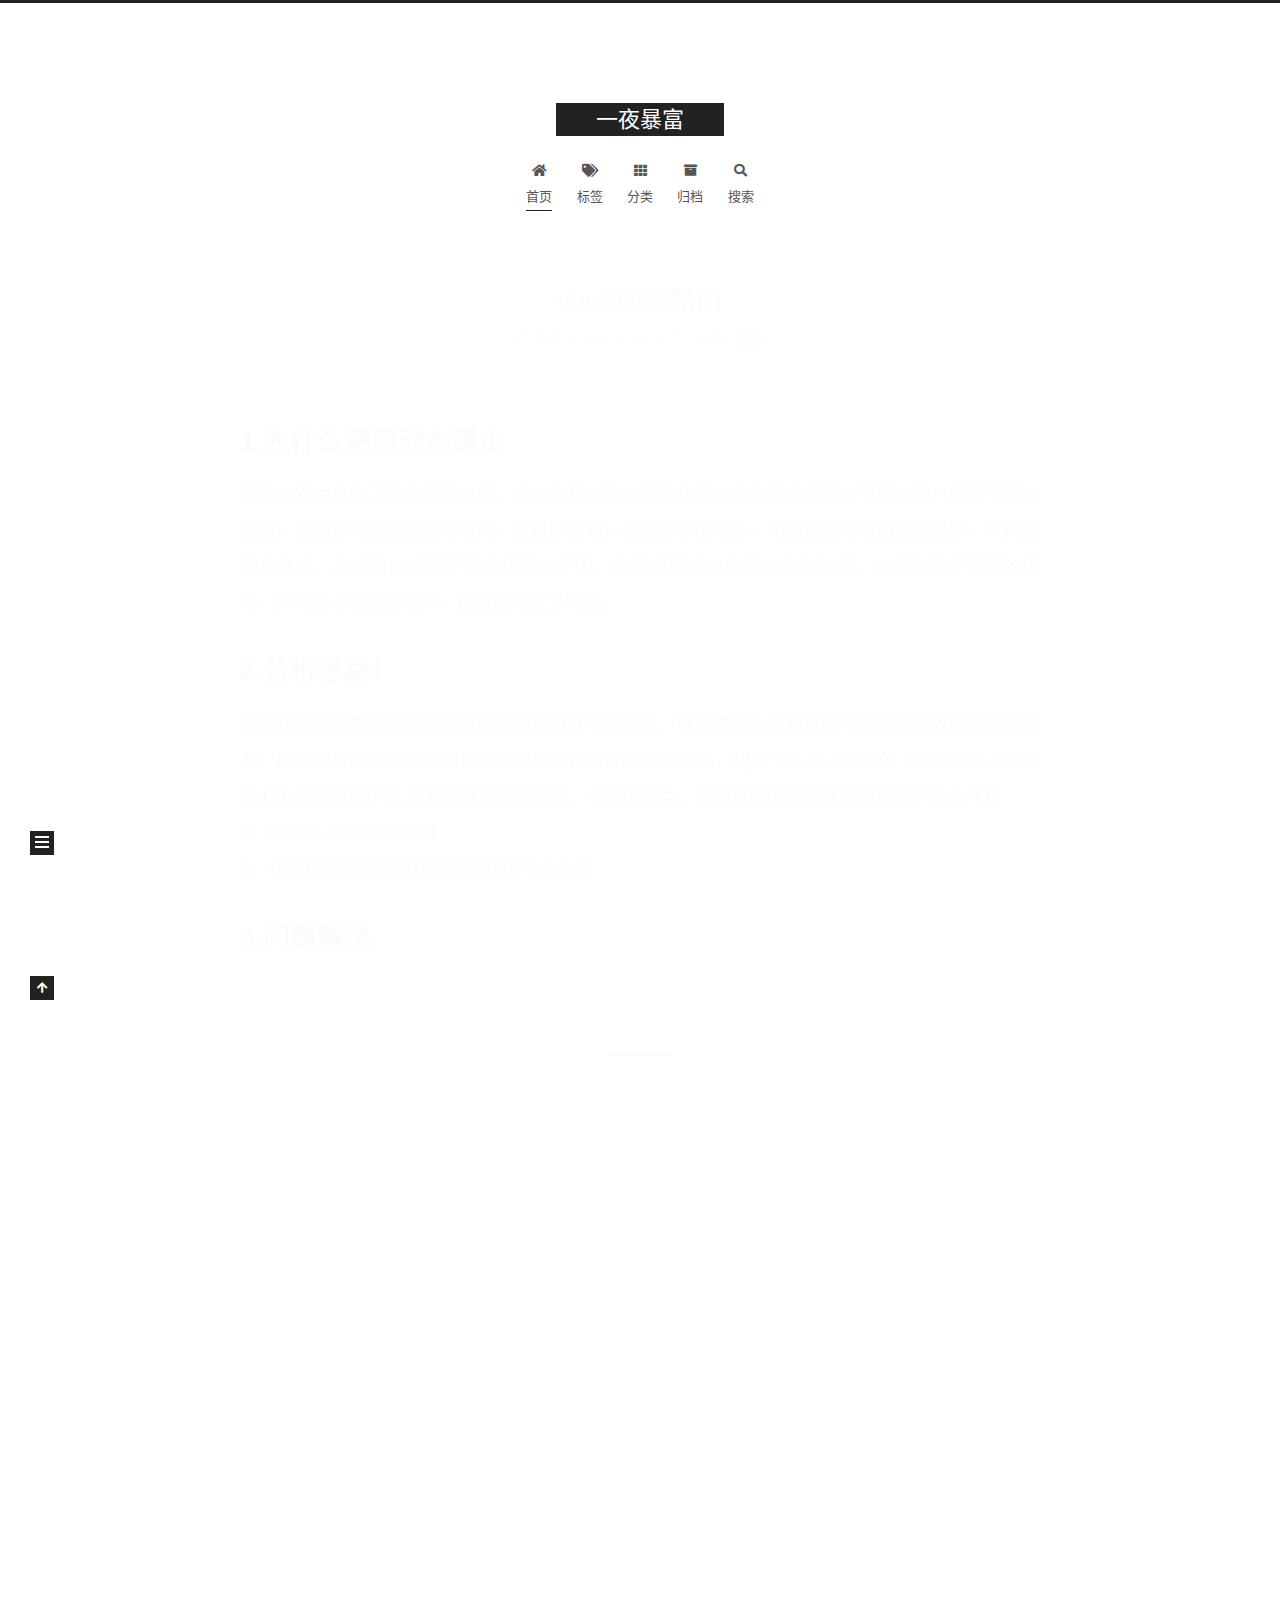
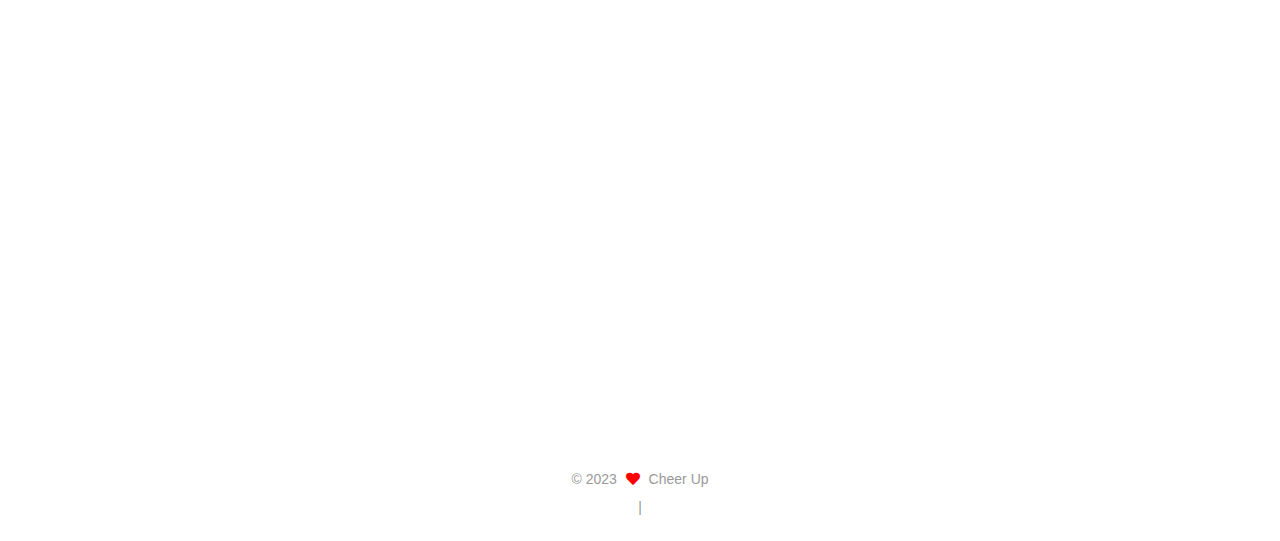
==== commit 953cd66e: "Site updated: 2023-06-18 16:51:52" ====
--- a/index.html
+++ b/index.html
@@ -210,7 +210,7 @@
               <span class="post-meta-item-text">发表于</span>
               
 
-              <time title="创建时间：2023-06-18 16:21:55 / 修改时间：16:48:36" itemprop="dateCreated datePublished" datetime="2023-06-18T16:21:55+08:00">2023-06-18</time>
+              <time title="创建时间：2023-06-18 16:21:55 / 修改时间：16:51:44" itemprop="dateCreated datePublished" datetime="2023-06-18T16:21:55+08:00">2023-06-18</time>
             </span>
             <span class="post-meta-item">
               <span class="post-meta-item-icon">
@@ -234,7 +234,7 @@
 
       
           <h1 id="1-为什么使用动态路由"><a href="#1-为什么使用动态路由" class="headerlink" title="1.为什么使用动态路由"></a>1.为什么使用动态路由</h1><p>写动态路由是为了配合权限使用，传统的静态路由虽然也可以做到根据权限的不同给用户展示不同的界面，但是要写大量的逻辑语句，太过于繁琐，随着身份的增多，判断的逻辑也越来越复杂，代码的复用性差。动态路由做到了根据权限的不同，向后端请求的数据也发生改变，前端避免了繁琐的逻辑，只专注于页面的设计，让前后端分工明确。</p>
-<h1 id="2-分析思路："><a href="#2-分析思路：" class="headerlink" title="2.分析思路："></a>2.分析思路：</h1><p>动态路由的本质其实是后端在接收到前端登录请求时，根据请求负载数据的不同给前端返回不同的数据，前端解析后端发送来的数据后把他们解析成路由的格式，利用 vue-router 中的 addRoute 方法将他们添加到路由中去。那么动态路由的实现就牵扯到几个问题<br>1：addRoute方法的使用<br>2：在刷新界面时如何保证动态路由不会丢失</p>
+<h1 id="2-分析思路："><a href="#2-分析思路：" class="headerlink" title="2.分析思路："></a>2.分析思路：</h1><p>动态路由的本质其实是后端在接收到前端登录请求时，根据请求负载数据的不同给前端返回不同的数据，前端解析后端发送来的数据后把他们解析成路由的格式，利用 vue-router 中的 addRoute 方法将他们添加到路由中去,从而实现不同的权限，不同的页面。动态路由的实现就牵扯到以下几个问题<br>1：addRoute方法的使用<br>2：在刷新界面时如何保证动态路由不会丢失</p>
 <h1 id="3-问题解决"><a href="#3-问题解决" class="headerlink" title="3.问题解决"></a>3.问题解决</h1>
       
     </div>
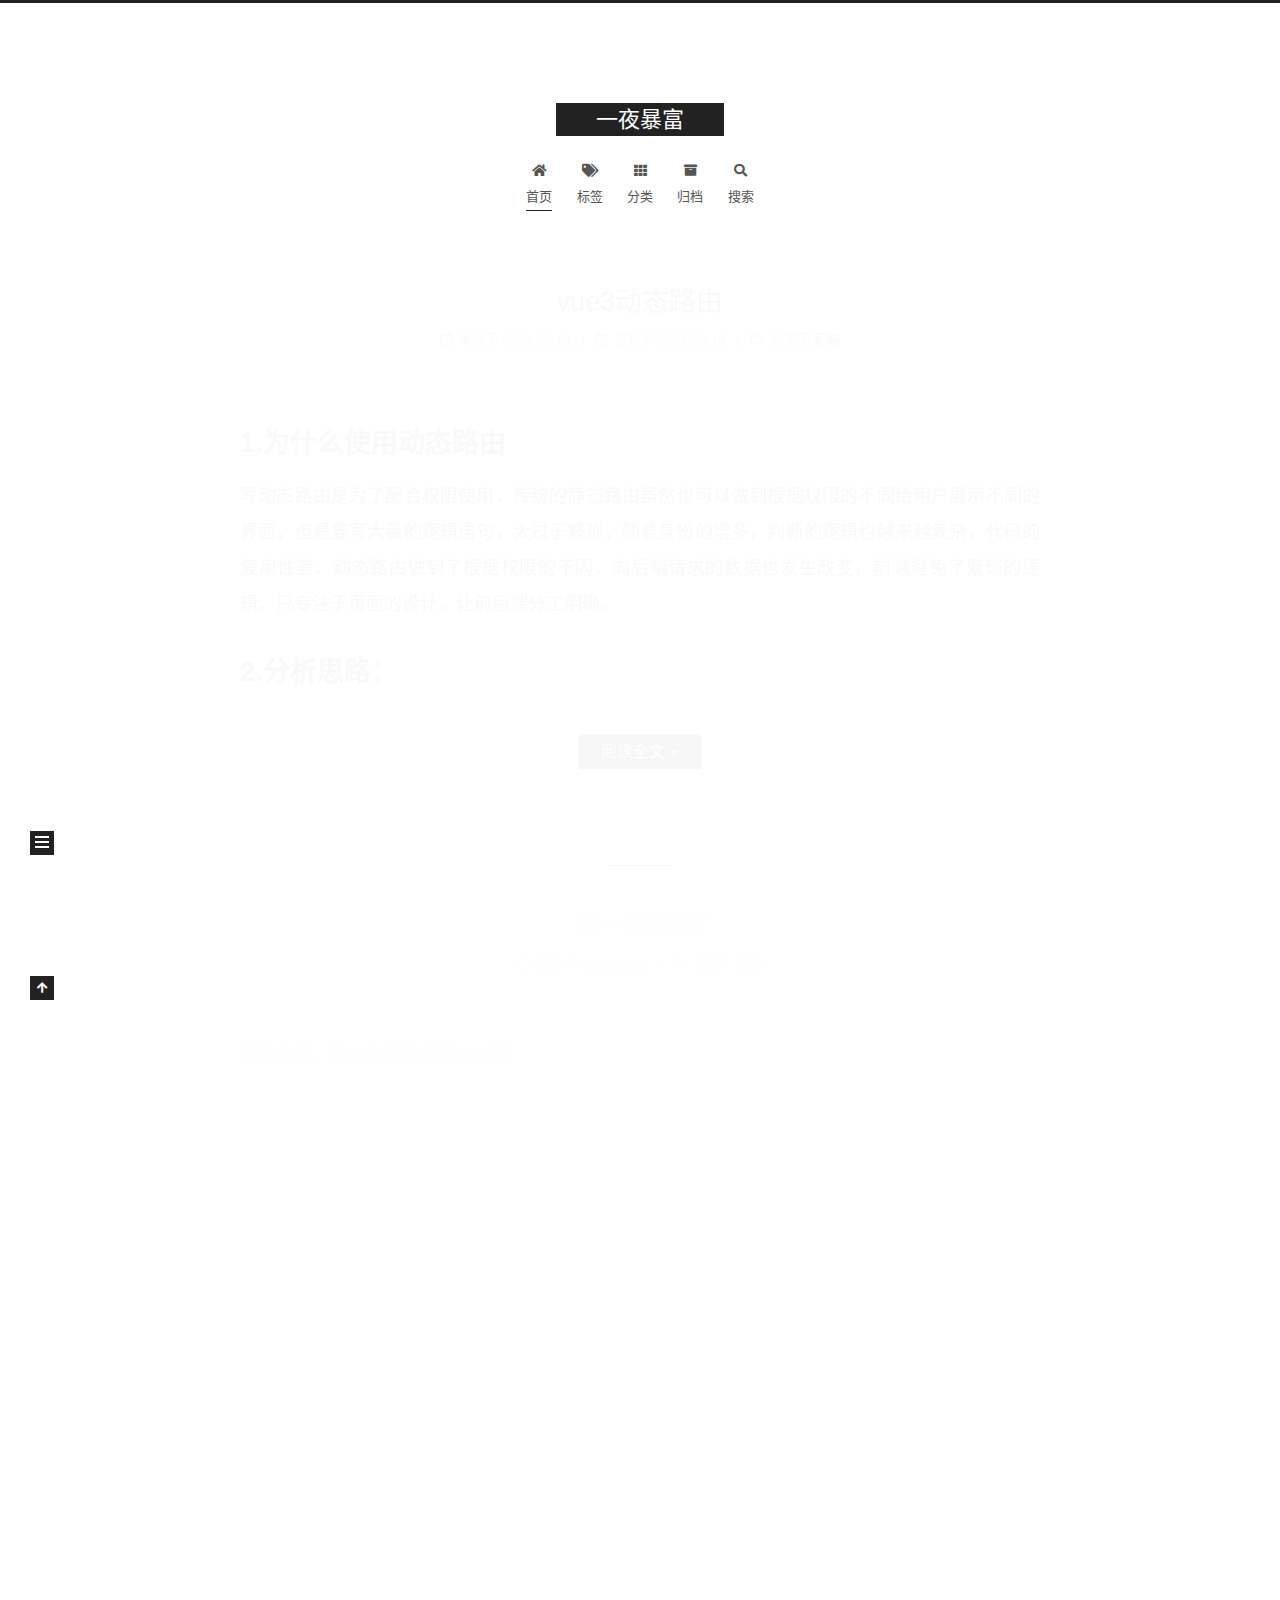
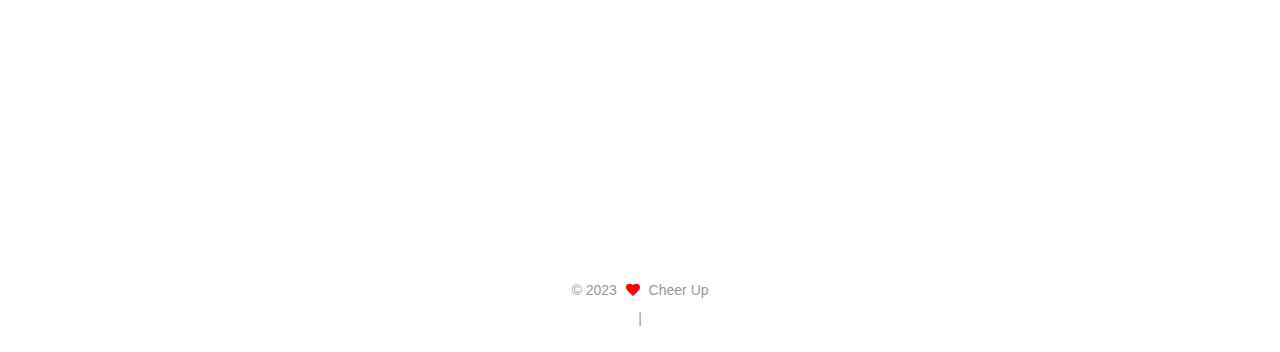
==== commit 350c4aac: "Site updated: 2023-06-19 12:34:47" ====
--- a/index.html
+++ b/index.html
@@ -208,10 +208,16 @@
                 <i class="far fa-calendar"></i>
               </span>
               <span class="post-meta-item-text">发表于</span>
-              
-
-              <time title="创建时间：2023-06-18 16:21:55 / 修改时间：16:51:44" itemprop="dateCreated datePublished" datetime="2023-06-18T16:21:55+08:00">2023-06-18</time>
+
+              <time title="创建时间：2023-06-18 16:21:55" itemprop="dateCreated datePublished" datetime="2023-06-18T16:21:55+08:00">2023-06-18</time>
             </span>
+              <span class="post-meta-item">
+                <span class="post-meta-item-icon">
+                  <i class="far fa-calendar-check"></i>
+                </span>
+                <span class="post-meta-item-text">更新于</span>
+                <time title="修改时间：2023-06-19 12:34:16" itemprop="dateModified" datetime="2023-06-19T12:34:16+08:00">2023-06-19</time>
+              </span>
             <span class="post-meta-item">
               <span class="post-meta-item-icon">
                 <i class="far fa-folder"></i>
@@ -234,8 +240,15 @@
 
       
           <h1 id="1-为什么使用动态路由"><a href="#1-为什么使用动态路由" class="headerlink" title="1.为什么使用动态路由"></a>1.为什么使用动态路由</h1><p>写动态路由是为了配合权限使用，传统的静态路由虽然也可以做到根据权限的不同给用户展示不同的界面，但是要写大量的逻辑语句，太过于繁琐，随着身份的增多，判断的逻辑也越来越复杂，代码的复用性差。动态路由做到了根据权限的不同，向后端请求的数据也发生改变，前端避免了繁琐的逻辑，只专注于页面的设计，让前后端分工明确。</p>
-<h1 id="2-分析思路："><a href="#2-分析思路：" class="headerlink" title="2.分析思路："></a>2.分析思路：</h1><p>动态路由的本质其实是后端在接收到前端登录请求时，根据请求负载数据的不同给前端返回不同的数据，前端解析后端发送来的数据后把他们解析成路由的格式，利用 vue-router 中的 addRoute 方法将他们添加到路由中去,从而实现不同的权限，不同的页面。动态路由的实现就牵扯到以下几个问题<br>1：addRoute方法的使用<br>2：在刷新界面时如何保证动态路由不会丢失</p>
-<h1 id="3-问题解决"><a href="#3-问题解决" class="headerlink" title="3.问题解决"></a>3.问题解决</h1>
+<h1 id="2-分析思路："><a href="#2-分析思路：" class="headerlink" title="2.分析思路："></a>2.分析思路：</h1>
+          <!--noindex-->
+            <div class="post-button">
+              <a class="btn" href="/2023/06/18/vue3%E5%8A%A8%E6%80%81%E8%B7%AF%E7%94%B1/#more" rel="contents">
+                阅读全文 &raquo;
+              </a>
+            </div>
+          <!--/noindex-->
+        
       
     </div>
 
--- a/css/main.css
+++ b/css/main.css
@@ -1168,7 +1168,7 @@
 }
 .links-of-author a::before,
 .links-of-author span.exturl::before {
-  background: #feabc4;
+  background: #08b8de;
   border-radius: 50%;
   content: ' ';
   display: inline-block;
